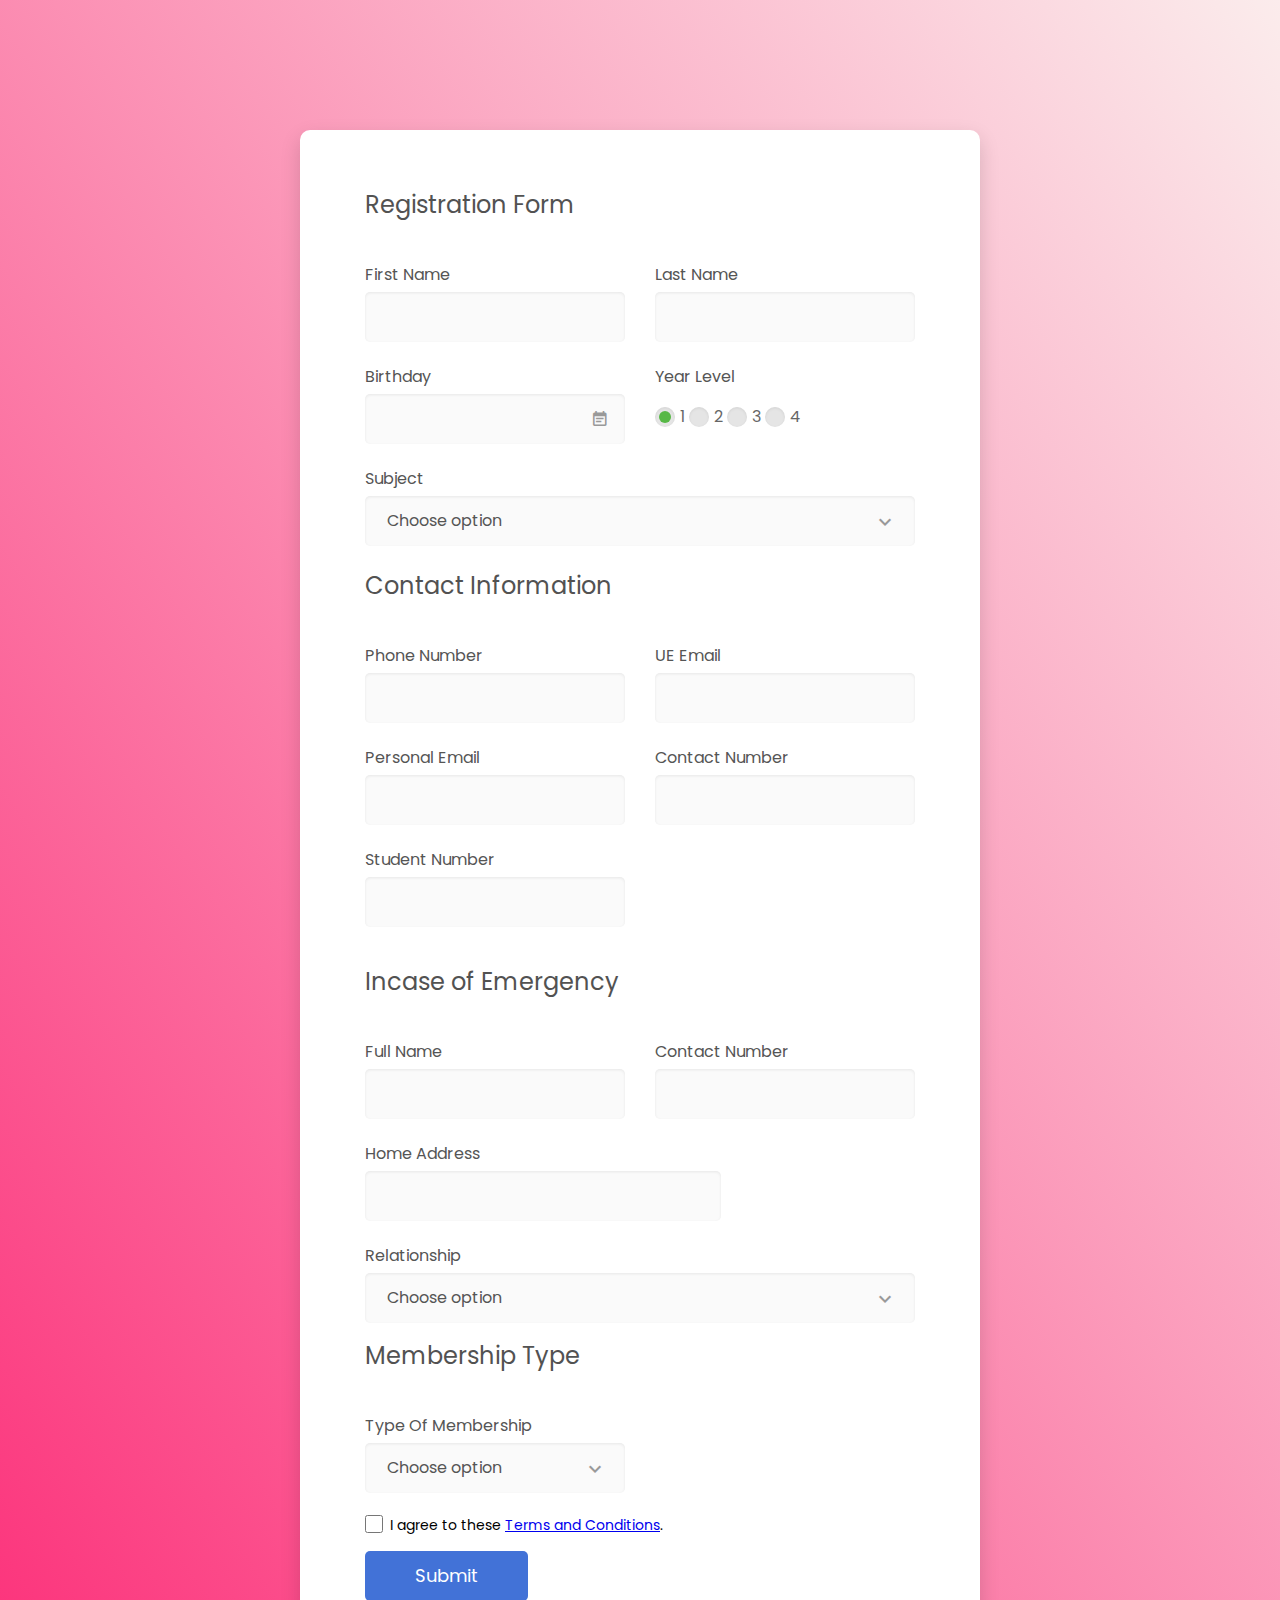
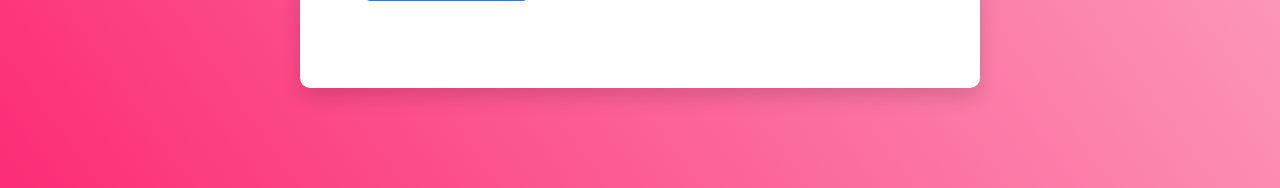
==== index.html @ eb626c25 "project" ====
<!DOCTYPE html>
<html lang="en">

<head>
    <!-- Required meta tags-->
    <link rel="icon" href="logongtaon-removebg-preview.png" type="image/x-icon" >

    <!-- Title Page-->
    <title>YouFind</title>
        
    <!-- Icons font CSS-->
    <link href="vendor/mdi-font/css/material-design-iconic-font.min.css" rel="stylesheet" media="all">
    <link href="vendor/font-awesome-4.7/css/font-awesome.min.css" rel="stylesheet" media="all">
    <!-- Font special for pages-->
    <link href="https://fonts.googleapis.com/css?family=Poppins:100,100i,200,200i,300,300i,400,400i,500,500i,600,600i,700,700i,800,800i,900,900i" rel="stylesheet">

    <!-- Vendor CSS-->
    <link href="vendor/select2/select2.min.css" rel="stylesheet" media="all">
    <link href="vendor/datepicker/daterangepicker.css" rel="stylesheet" media="all">

    <!-- Main CSS-->
    <link href="css/main.css" rel="stylesheet" media="all">
</head>

<body>
    <div class="page-wrapper bg-gra-02 p-t-130 p-b-100 font-poppins">
        <div class="wrapper wrapper--w680">
            <div class="card card-4">
                <div class="card-body">
                    <h2 class="title">Registration Form</h2>
                    <form action="mainpage.html" method="get">
                        <div class="row row-space">
                            <div class="col-2">
                                <div class="input-group">
                                    <label class="label">first name</label>
                                    <input class="input--style-4" type="text" name="first_name" required>
                                </div>
                            </div>
                            <div class="col-2">
                                <div class="input-group">
                                    <label class="label">last name</label>
                                    <input class="input--style-4" type="text" name="last_name" required>
                                </div>
                            </div>
                        </div>
                        <div class="row row-space">
                            <div class="col-2">
                                <div class="input-group">
                                    <label class="label">Birthday</label>
                                    <div class="input-group-icon">
                                        <input class="input--style-4 js-datepicker" type="text" name="birthday" required>
                                        <i class="zmdi zmdi-calendar-note input-icon js-btn-calendar"></i>
                                    </div>
                                </div>
                            </div>
                            <div class="col-2">
                                <div class="input-group">
                                    <label class="label">Year Level</label>
                                    <div class="p-t-10">
                                        <label class="radio-container ">1
                                            <input type="radio" checked="checked" name="year">
                                            <span class="checkmark"></span>
                                        </label>
                                        <label class="radio-container ">2
                                            <input type="radio" name="year">
                                            <span class="checkmark"></span>
                                        </label>
                                        <label class="radio-container ">3
                                            <input type="radio" name="year">
                                            <span class="checkmark"></span>
                                        </label>
                                        <label class="radio-container ">4
                                            <input type="radio" name="year">
                                            <span class="checkmark"></span>
                                        </label>
                                    </div>
                                </div>
                            </div>
                        </div>
                        <div class="input-group">
                            <label class="label">Subject</label>
                            <div class="rs-select2 js-select-simple select--no-search">
                                <select name="subject"  required>
                                    <option disabled="disabled" selected="selected">Choose option</option>
                                    <option>BS Computer Engineering</option>
                                    <option>BS Computer Science</option>
                                    <option>BS Information System</option>
                                </select>
                                <div class="select-dropdown"></div>
                            </div>
                        </div>
                        <h2 class="title">Contact Information</h2>
                        <div class="row row-space">
                            <div class="col-2">
                                <div class="input-group">
                                    <label class="label">Phone Number</label>
                                    <input class="input--style-4" type="text" minlength="11" name="phone"  required>
                                </div>
                            </div>
                            <div class="col-2">
                                <div class="input-group">
                                    <label class="label"> UE Email</label>
                                    <input class="input--style-4" type="email" name="email"  pattern=".+@ue.edu\.ph">
                                </div>
                            </div>
                            <div class="col-2">
                                <div class="input-group">
                                    <label class="label">Personal Email</label>
                                    <input class="input--style-4" type="email" name="email"  required>
                                </div>
                            </div>
                            <div class="col-2">
                                <div class="input-group">
                                    <label class="label">Contact Number</label>
                                    <input class="input--style-4" type="text" minlength="11" name="phone" required>
                                </div>
                            </div>
                            <div class="col-2">
                                <div class="input-group">
                                    <label class="label">Student Number</label>
                                    <input class="input--style-4" minlength="11"type="text"  name="studnum" required>
                                </div>
                            </div>
                        </div>
                        <div class="p-t-15">
                            <h2 class="title">Incase of Emergency</h2>
                        <div class="row row-space">
                            <div class="col-2">
                                <div class="input-group">
                                    <label class="label">Full name</label>
                                    <input class="input--style-4" type="text" name="first_name" required>
                                </div>
                            </div>
                            <div class="col-2">
                                <div class="input-group">
                                    <label class="label">Contact Number</label>
                                    <input class="input--style-4" type="text" minlength="11" name="phone" required>
                                </div>
                            </div>
                            
                                <div class="input-group">
                                    <label class="label">Home Address</label>
                                    <input class="input--style-4" type="text" name="address" required>
                                </div>
                            </div>
                            
                               
                            </div>
                            <div class="input-group">
                                <label class="label">Relationship</label>
                                <div class="rs-select2 js-select-simple select--no-search">
                                    <select name="subject" required>
                                        <option disabled="disabled" selected="selected">Choose option</option>
                                        <option>Parent</option>
                                        <option>Guardian</option>
                                        <option>Others</option>
                                    </select>
                                    <div class="select-dropdown"></div>
                                </div>
                                <div class="p-t-15">
                                    <div class="input-group">
                                    <h2 class="title">Membership Type</h2>
                                <div class="col-2">
                                        <label class="label">Type of Membership</label>
                                        <div class="rs-select2 js-select-simple select--no-search" required>
                                            <select name="subject">
                                                <option disabled="disabled" selected="selected">Choose option</option>
                                                <option>New</option>
                                                <option>Renewal</option>
                                                <option>Honorary</option>
                                            </select>
                                            <div class="select-dropdown"></div>
                                        </div>
                                </div>  
                                </div>      
                            </div>
                            
                            <div class="tacbox">
                                <input id="checkbox" type="checkbox"  required>
                                <label for="checkbox"> I agree to these <a href="#">Terms and Conditions</a>.</label>
                              </div>
                            <div class="p-t-15">
                                 
                                <button><a class="btn btn--radius-2 btn--blue" type="submit">Submit</button></a>
                                
                            </div>
                        </div>
                    </form>
                </div>
            </div>
        </div>
    </div>

    <!-- Jquery JS-->
    <script src="vendor/jquery/jquery.min.js"></script>
    <!-- Vendor JS-->
    <script src="vendor/select2/select2.min.js"></script>
    <script src="vendor/datepicker/moment.min.js"></script>
    <script src="vendor/datepicker/daterangepicker.js"></script>

    <!-- Main JS-->
    <script src="js/global.js"></script>

</body><!-- This templates was made by Colorlib (https://colorlib.com) -->

</html>
<!-- end document-->
---- vendor/mdi-font/css/material-design-iconic-font.min.css ----
@font-face{font-family:Material-Design-Iconic-Font;src:url(../fonts/Material-Design-Iconic-Font.woff2?v=2.2.0) format('woff2'),url(../fonts/Material-Design-Iconic-Font.woff?v=2.2.0) format('woff'),url(../fonts/Material-Design-Iconic-Font.ttf?v=2.2.0) format('truetype')}.zmdi{display:inline-block;font:normal normal normal 14px/1 'Material-Design-Iconic-Font';font-size:inherit;text-rendering:auto;-webkit-font-smoothing:antialiased;-moz-osx-font-smoothing:grayscale}.zmdi-hc-lg{font-size:1.33333333em;line-height:.75em;vertical-align:-15%}.zmdi-hc-2x{font-size:2em}.zmdi-hc-3x{font-size:3em}.zmdi-hc-4x{font-size:4em}.zmdi-hc-5x{font-size:5em}.zmdi-hc-fw{width:1.28571429em;text-align:center}.zmdi-hc-ul{padding-left:0;margin-left:2.14285714em;list-style-type:none}.zmdi-hc-ul>li{position:relative}.zmdi-hc-li{position:absolute;left:-2.14285714em;width:2.14285714em;top:.14285714em;text-align:center}.zmdi-hc-li.zmdi-hc-lg{left:-1.85714286em}.zmdi-hc-border{padding:.1em .25em;border:solid .1em #9e9e9e;border-radius:2px}.zmdi-hc-border-circle{padding:.1em .25em;border:solid .1em #9e9e9e;border-radius:50%}.zmdi.pull-left{float:left;margin-right:.15em}.zmdi.pull-right{float:right;margin-left:.15em}.zmdi-hc-spin{-webkit-animation:zmdi-spin 1.5s infinite linear;animation:zmdi-spin 1.5s infinite linear}.zmdi-hc-spin-reverse{-webkit-animation:zmdi-spin-reverse 1.5s infinite linear;animation:zmdi-spin-reverse 1.5s infinite linear}@-webkit-keyframes zmdi-spin{0%{-webkit-transform:rotate(0deg);transform:rotate(0deg)}100%{-webkit-transform:rotate(359deg);transform:rotate(359deg)}}@keyframes zmdi-spin{0%{-webkit-transform:rotate(0deg);transform:rotate(0deg)}100%{-webkit-transform:rotate(359deg);transform:rotate(359deg)}}@-webkit-keyframes zmdi-spin-reverse{0%{-webkit-transform:rotate(0deg);transform:rotate(0deg)}100%{-webkit-transform:rotate(-359deg);transform:rotate(-359deg)}}@keyframes zmdi-spin-reverse{0%{-webkit-transform:rotate(0deg);transform:rotate(0deg)}100%{-webkit-transform:rotate(-359deg);transform:rotate(-359deg)}}.zmdi-hc-rotate-90{-webkit-transform:rotate(90deg);-ms-transform:rotate(90deg);transform:rotate(90deg)}.zmdi-hc-rotate-180{-webkit-transform:rotate(180deg);-ms-transform:rotate(180deg);transform:rotate(180deg)}.zmdi-hc-rotate-270{-webkit-transform:rotate(270deg);-ms-transform:rotate(270deg);transform:rotate(270deg)}.zmdi-hc-flip-horizontal{-webkit-transform:scale(-1,1);-ms-transform:scale(-1,1);transform:scale(-1,1)}.zmdi-hc-flip-vertical{-webkit-transform:scale(1,-1);-ms-transform:scale(1,-1);transform:scale(1,-1)}.zmdi-hc-stack{position:relative;display:inline-block;width:2em;height:2em;line-height:2em;vertical-align:middle}.zmdi-hc-stack-1x,.zmdi-hc-stack-2x{position:absolute;left:0;width:100%;text-align:center}.zmdi-hc-stack-1x{line-height:inherit}.zmdi-hc-stack-2x{font-size:2em}.zmdi-hc-inverse{color:#fff}.zmdi-3d-rotation:before{content:'\f101'}.zmdi-airplane-off:before{content:'\f102'}.zmdi-airplane:before{content:'\f103'}.zmdi-album:before{content:'\f104'}.zmdi-archive:before{content:'\f105'}.zmdi-assignment-account:before{content:'\f106'}.zmdi-assignment-alert:before{content:'\f107'}.zmdi-assignment-check:before{content:'\f108'}.zmdi-assignment-o:before{content:'\f109'}.zmdi-assignment-return:before{content:'\f10a'}.zmdi-assignment-returned:before{content:'\f10b'}.zmdi-assignment:before{content:'\f10c'}.zmdi-attachment-alt:before{content:'\f10d'}.zmdi-attachment:before{content:'\f10e'}.zmdi-audio:before{content:'\f10f'}.zmdi-badge-check:before{content:'\f110'}.zmdi-balance-wallet:before{content:'\f111'}.zmdi-balance:before{content:'\f112'}.zmdi-battery-alert:before{content:'\f113'}.zmdi-battery-flash:before{content:'\f114'}.zmdi-battery-unknown:before{content:'\f115'}.zmdi-battery:before{content:'\f116'}.zmdi-bike:before{content:'\f117'}.zmdi-block-alt:before{content:'\f118'}.zmdi-block:before{content:'\f119'}.zmdi-boat:before{content:'\f11a'}.zmdi-book-image:before{content:'\f11b'}.zmdi-book:before{content:'\f11c'}.zmdi-bookmark-outline:before{content:'\f11d'}.zmdi-bookmark:before{content:'\f11e'}.zmdi-brush:before{content:'\f11f'}.zmdi-bug:before{content:'\f120'}.zmdi-bus:before{content:'\f121'}.zmdi-cake:before{content:'\f122'}.zmdi-car-taxi:before{content:'\f123'}.zmdi-car-wash:before{content:'\f124'}.zmdi-car:before{content:'\f125'}.zmdi-card-giftcard:before{content:'\f126'}.zmdi-card-membership:before{content:'\f127'}.zmdi-card-travel:before{content:'\f128'}.zmdi-card:before{content:'\f129'}.zmdi-case-check:before{content:'\f12a'}.zmdi-case-download:before{content:'\f12b'}.zmdi-case-play:before{content:'\f12c'}.zmdi-case:before{content:'\f12d'}.zmdi-cast-connected:before{content:'\f12e'}.zmdi-cast:before{content:'\f12f'}.zmdi-chart-donut:before{content:'\f130'}.zmdi-chart:before{content:'\f131'}.zmdi-city-alt:before{content:'\f132'}.zmdi-city:before{content:'\f133'}.zmdi-close-circle-o:before{content:'\f134'}.zmdi-close-circle:before{content:'\f135'}.zmdi-close:before{content:'\f136'}.zmdi-cocktail:before{content:'\f137'}.zmdi-code-setting:before{content:'\f138'}.zmdi-code-smartphone:before{content:'\f139'}.zmdi-code:before{content:'\f13a'}.zmdi-coffee:before{content:'\f13b'}.zmdi-collection-bookmark:before{content:'\f13c'}.zmdi-collection-case-play:before{content:'\f13d'}.zmdi-collection-folder-image:before{content:'\f13e'}.zmdi-collection-image-o:before{content:'\f13f'}.zmdi-collection-image:before{content:'\f140'}.zmdi-collection-item-1:before{content:'\f141'}.zmdi-collection-item-2:before{content:'\f142'}.zmdi-collection-item-3:before{content:'\f143'}.zmdi-collection-item-4:before{content:'\f144'}.zmdi-collection-item-5:before{content:'\f145'}.zmdi-collection-item-6:before{content:'\f146'}.zmdi-collection-item-7:before{content:'\f147'}.zmdi-collection-item-8:before{content:'\f148'}.zmdi-collection-item-9-plus:before{content:'\f149'}.zmdi-collection-item-9:before{content:'\f14a'}.zmdi-collection-item:before{content:'\f14b'}.zmdi-collection-music:before{content:'\f14c'}.zmdi-collection-pdf:before{content:'\f14d'}.zmdi-collection-plus:before{content:'\f14e'}.zmdi-collection-speaker:before{content:'\f14f'}.zmdi-collection-text:before{content:'\f150'}.zmdi-collection-video:before{content:'\f151'}.zmdi-compass:before{content:'\f152'}.zmdi-cutlery:before{content:'\f153'}.zmdi-delete:before{content:'\f154'}.zmdi-dialpad:before{content:'\f155'}.zmdi-dns:before{content:'\f156'}.zmdi-drink:before{content:'\f157'}.zmdi-edit:before{content:'\f158'}.zmdi-email-open:before{content:'\f159'}.zmdi-email:before{content:'\f15a'}.zmdi-eye-off:before{content:'\f15b'}.zmdi-eye:before{content:'\f15c'}.zmdi-eyedropper:before{content:'\f15d'}.zmdi-favorite-outline:before{content:'\f15e'}.zmdi-favorite:before{content:'\f15f'}.zmdi-filter-list:before{content:'\f160'}.zmdi-fire:before{content:'\f161'}.zmdi-flag:before{content:'\f162'}.zmdi-flare:before{content:'\f163'}.zmdi-flash-auto:before{content:'\f164'}.zmdi-flash-off:before{content:'\f165'}.zmdi-flash:before{content:'\f166'}.zmdi-flip:before{content:'\f167'}.zmdi-flower-alt:before{content:'\f168'}.zmdi-flower:before{content:'\f169'}.zmdi-font:before{content:'\f16a'}.zmdi-fullscreen-alt:before{content:'\f16b'}.zmdi-fullscreen-exit:before{content:'\f16c'}.zmdi-fullscreen:before{content:'\f16d'}.zmdi-functions:before{content:'\f16e'}.zmdi-gas-station:before{content:'\f16f'}.zmdi-gesture:before{content:'\f170'}.zmdi-globe-alt:before{content:'\f171'}.zmdi-globe-lock:before{content:'\f172'}.zmdi-globe:before{content:'\f173'}.zmdi-graduation-cap:before{content:'\f174'}.zmdi-home:before{content:'\f175'}.zmdi-hospital-alt:before{content:'\f176'}.zmdi-hospital:before{content:'\f177'}.zmdi-hotel:before{content:'\f178'}.zmdi-hourglass-alt:before{content:'\f179'}.zmdi-hourglass-outline:before{content:'\f17a'}.zmdi-hourglass:before{content:'\f17b'}.zmdi-http:before{content:'\f17c'}.zmdi-image-alt:before{content:'\f17d'}.zmdi-image-o:before{content:'\f17e'}.zmdi-image:before{content:'\f17f'}.zmdi-inbox:before{content:'\f180'}.zmdi-invert-colors-off:before{content:'\f181'}.zmdi-invert-colors:before{content:'\f182'}.zmdi-key:before{content:'\f183'}.zmdi-label-alt-outline:before{content:'\f184'}.zmdi-label-alt:before{content:'\f185'}.zmdi-label-heart:before{content:'\f186'}.zmdi-label:before{content:'\f187'}.zmdi-labels:before{content:'\f188'}.zmdi-lamp:before{content:'\f189'}.zmdi-landscape:before{content:'\f18a'}.zmdi-layers-off:before{content:'\f18b'}.zmdi-layers:before{content:'\f18c'}.zmdi-library:before{content:'\f18d'}.zmdi-link:before{content:'\f18e'}.zmdi-lock-open:before{content:'\f18f'}.zmdi-lock-outline:before{content:'\f190'}.zmdi-lock:before{content:'\f191'}.zmdi-mail-reply-all:before{content:'\f192'}.zmdi-mail-reply:before{content:'\f193'}.zmdi-mail-send:before{content:'\f194'}.zmdi-mall:before{content:'\f195'}.zmdi-map:before{content:'\f196'}.zmdi-menu:before{content:'\f197'}.zmdi-money-box:before{content:'\f198'}.zmdi-money-off:before{content:'\f199'}.zmdi-money:before{content:'\f19a'}.zmdi-more-vert:before{content:'\f19b'}.zmdi-more:before{content:'\f19c'}.zmdi-movie-alt:before{content:'\f19d'}.zmdi-movie:before{content:'\f19e'}.zmdi-nature-people:before{content:'\f19f'}.zmdi-nature:before{content:'\f1a0'}.zmdi-navigation:before{content:'\f1a1'}.zmdi-open-in-browser:before{content:'\f1a2'}.zmdi-open-in-new:before{content:'\f1a3'}.zmdi-palette:before{content:'\f1a4'}.zmdi-parking:before{content:'\f1a5'}.zmdi-pin-account:before{content:'\f1a6'}.zmdi-pin-assistant:before{content:'\f1a7'}.zmdi-pin-drop:before{content:'\f1a8'}.zmdi-pin-help:before{content:'\f1a9'}.zmdi-pin-off:before{content:'\f1aa'}.zmdi-pin:before{content:'\f1ab'}.zmdi-pizza:before{content:'\f1ac'}.zmdi-plaster:before{content:'\f1ad'}.zmdi-power-setting:before{content:'\f1ae'}.zmdi-power:before{content:'\f1af'}.zmdi-print:before{content:'\f1b0'}.zmdi-puzzle-piece:before{content:'\f1b1'}.zmdi-quote:before{content:'\f1b2'}.zmdi-railway:before{content:'\f1b3'}.zmdi-receipt:before{content:'\f1b4'}.zmdi-refresh-alt:before{content:'\f1b5'}.zmdi-refresh-sync-alert:before{content:'\f1b6'}.zmdi-refresh-sync-off:before{content:'\f1b7'}.zmdi-refresh-sync:before{content:'\f1b8'}.zmdi-refresh:before{content:'\f1b9'}.zmdi-roller:before{content:'\f1ba'}.zmdi-ruler:before{content:'\f1bb'}.zmdi-scissors:before{content:'\f1bc'}.zmdi-screen-rotation-lock:before{content:'\f1bd'}.zmdi-screen-rotation:before{content:'\f1be'}.zmdi-search-for:before{content:'\f1bf'}.zmdi-search-in-file:before{content:'\f1c0'}.zmdi-search-in-page:before{content:'\f1c1'}.zmdi-search-replace:before{content:'\f1c2'}.zmdi-search:before{content:'\f1c3'}.zmdi-seat:before{content:'\f1c4'}.zmdi-settings-square:before{content:'\f1c5'}.zmdi-settings:before{content:'\f1c6'}.zmdi-shield-check:before{content:'\f1c7'}.zmdi-shield-security:before{content:'\f1c8'}.zmdi-shopping-basket:before{content:'\f1c9'}.zmdi-shopping-cart-plus:before{content:'\f1ca'}.zmdi-shopping-cart:before{content:'\f1cb'}.zmdi-sign-in:before{content:'\f1cc'}.zmdi-sort-amount-asc:before{content:'\f1cd'}.zmdi-sort-amount-desc:before{content:'\f1ce'}.zmdi-sort-asc:before{content:'\f1cf'}.zmdi-sort-desc:before{content:'\f1d0'}.zmdi-spellcheck:before{content:'\f1d1'}.zmdi-storage:before{content:'\f1d2'}.zmdi-store-24:before{content:'\f1d3'}.zmdi-store:before{content:'\f1d4'}.zmdi-subway:before{content:'\f1d5'}.zmdi-sun:before{content:'\f1d6'}.zmdi-tab-unselected:before{content:'\f1d7'}.zmdi-tab:before{content:'\f1d8'}.zmdi-tag-close:before{content:'\f1d9'}.zmdi-tag-more:before{content:'\f1da'}.zmdi-tag:before{content:'\f1db'}.zmdi-thumb-down:before{content:'\f1dc'}.zmdi-thumb-up-down:before{content:'\f1dd'}.zmdi-thumb-up:before{content:'\f1de'}.zmdi-ticket-star:before{content:'\f1df'}.zmdi-toll:before{content:'\f1e0'}.zmdi-toys:before{content:'\f1e1'}.zmdi-traffic:before{content:'\f1e2'}.zmdi-translate:before{content:'\f1e3'}.zmdi-triangle-down:before{content:'\f1e4'}.zmdi-triangle-up:before{content:'\f1e5'}.zmdi-truck:before{content:'\f1e6'}.zmdi-turning-sign:before{content:'\f1e7'}.zmdi-wallpaper:before{content:'\f1e8'}.zmdi-washing-machine:before{content:'\f1e9'}.zmdi-window-maximize:before{content:'\f1ea'}.zmdi-window-minimize:before{content:'\f1eb'}.zmdi-window-restore:before{content:'\f1ec'}.zmdi-wrench:before{content:'\f1ed'}.zmdi-zoom-in:before{content:'\f1ee'}.zmdi-zoom-out:before{content:'\f1ef'}.zmdi-alert-circle-o:before{content:'\f1f0'}.zmdi-alert-circle:before{content:'\f1f1'}.zmdi-alert-octagon:before{content:'\f1f2'}.zmdi-alert-polygon:before{content:'\f1f3'}.zmdi-alert-triangle:before{content:'\f1f4'}.zmdi-help-outline:before{content:'\f1f5'}.zmdi-help:before{content:'\f1f6'}.zmdi-info-outline:before{content:'\f1f7'}.zmdi-info:before{content:'\f1f8'}.zmdi-notifications-active:before{content:'\f1f9'}.zmdi-notifications-add:before{content:'\f1fa'}.zmdi-notifications-none:before{content:'\f1fb'}.zmdi-notifications-off:before{content:'\f1fc'}.zmdi-notifications-paused:before{content:'\f1fd'}.zmdi-notifications:before{content:'\f1fe'}.zmdi-account-add:before{content:'\f1ff'}.zmdi-account-box-mail:before{content:'\f200'}.zmdi-account-box-o:before{content:'\f201'}.zmdi-account-box-phone:before{content:'\f202'}.zmdi-account-box:before{content:'\f203'}.zmdi-account-calendar:before{content:'\f204'}.zmdi-account-circle:before{content:'\f205'}.zmdi-account-o:before{content:'\f206'}.zmdi-account:before{content:'\f207'}.zmdi-accounts-add:before{content:'\f208'}.zmdi-accounts-alt:before{content:'\f209'}.zmdi-accounts-list-alt:before{content:'\f20a'}.zmdi-accounts-list:before{content:'\f20b'}.zmdi-accounts-outline:before{content:'\f20c'}.zmdi-accounts:before{content:'\f20d'}.zmdi-face:before{content:'\f20e'}.zmdi-female:before{content:'\f20f'}.zmdi-male-alt:before{content:'\f210'}.zmdi-male-female:before{content:'\f211'}.zmdi-male:before{content:'\f212'}.zmdi-mood-bad:before{content:'\f213'}.zmdi-mood:before{content:'\f214'}.zmdi-run:before{content:'\f215'}.zmdi-walk:before{content:'\f216'}.zmdi-cloud-box:before{content:'\f217'}.zmdi-cloud-circle:before{content:'\f218'}.zmdi-cloud-done:before{content:'\f219'}.zmdi-cloud-download:before{content:'\f21a'}.zmdi-cloud-off:before{content:'\f21b'}.zmdi-cloud-outline-alt:before{content:'\f21c'}.zmdi-cloud-outline:before{content:'\f21d'}.zmdi-cloud-upload:before{content:'\f21e'}.zmdi-cloud:before{content:'\f21f'}.zmdi-download:before{content:'\f220'}.zmdi-file-plus:before{content:'\f221'}.zmdi-file-text:before{content:'\f222'}.zmdi-file:before{content:'\f223'}.zmdi-folder-outline:before{content:'\f224'}.zmdi-folder-person:before{content:'\f225'}.zmdi-folder-star-alt:before{content:'\f226'}.zmdi-folder-star:before{content:'\f227'}.zmdi-folder:before{content:'\f228'}.zmdi-gif:before{content:'\f229'}.zmdi-upload:before{content:'\f22a'}.zmdi-border-all:before{content:'\f22b'}.zmdi-border-bottom:before{content:'\f22c'}.zmdi-border-clear:before{content:'\f22d'}.zmdi-border-color:before{content:'\f22e'}.zmdi-border-horizontal:before{content:'\f22f'}.zmdi-border-inner:before{content:'\f230'}.zmdi-border-left:before{content:'\f231'}.zmdi-border-outer:before{content:'\f232'}.zmdi-border-right:before{content:'\f233'}.zmdi-border-style:before{content:'\f234'}.zmdi-border-top:before{content:'\f235'}.zmdi-border-vertical:before{content:'\f236'}.zmdi-copy:before{content:'\f237'}.zmdi-crop:before{content:'\f238'}.zmdi-format-align-center:before{content:'\f239'}.zmdi-format-align-justify:before{content:'\f23a'}.zmdi-format-align-left:before{content:'\f23b'}.zmdi-format-align-right:before{content:'\f23c'}.zmdi-format-bold:before{content:'\f23d'}.zmdi-format-clear-all:before{content:'\f23e'}.zmdi-format-clear:before{content:'\f23f'}.zmdi-format-color-fill:before{content:'\f240'}.zmdi-format-color-reset:before{content:'\f241'}.zmdi-format-color-text:before{content:'\f242'}.zmdi-format-indent-decrease:before{content:'\f243'}.zmdi-format-indent-increase:before{content:'\f244'}.zmdi-format-italic:before{content:'\f245'}.zmdi-format-line-spacing:before{content:'\f246'}.zmdi-format-list-bulleted:before{content:'\f247'}.zmdi-format-list-numbered:before{content:'\f248'}.zmdi-format-ltr:before{content:'\f249'}.zmdi-format-rtl:before{content:'\f24a'}.zmdi-format-size:before{content:'\f24b'}.zmdi-format-strikethrough-s:before{content:'\f24c'}.zmdi-format-strikethrough:before{content:'\f24d'}.zmdi-format-subject:before{content:'\f24e'}.zmdi-format-underlined:before{content:'\f24f'}.zmdi-format-valign-bottom:before{content:'\f250'}.zmdi-format-valign-center:before{content:'\f251'}.zmdi-format-valign-top:before{content:'\f252'}.zmdi-redo:before{content:'\f253'}.zmdi-select-all:before{content:'\f254'}.zmdi-space-bar:before{content:'\f255'}.zmdi-text-format:before{content:'\f256'}.zmdi-transform:before{content:'\f257'}.zmdi-undo:before{content:'\f258'}.zmdi-wrap-text:before{content:'\f259'}.zmdi-comment-alert:before{content:'\f25a'}.zmdi-comment-alt-text:before{content:'\f25b'}.zmdi-comment-alt:before{content:'\f25c'}.zmdi-comment-edit:before{content:'\f25d'}.zmdi-comment-image:before{content:'\f25e'}.zmdi-comment-list:before{content:'\f25f'}.zmdi-comment-more:before{content:'\f260'}.zmdi-comment-outline:before{content:'\f261'}.zmdi-comment-text-alt:before{content:'\f262'}.zmdi-comment-text:before{content:'\f263'}.zmdi-comment-video:before{content:'\f264'}.zmdi-comment:before{content:'\f265'}.zmdi-comments:before{content:'\f266'}.zmdi-check-all:before{content:'\f267'}.zmdi-check-circle-u:before{content:'\f268'}.zmdi-check-circle:before{content:'\f269'}.zmdi-check-square:before{content:'\f26a'}.zmdi-check:before{content:'\f26b'}.zmdi-circle-o:before{content:'\f26c'}.zmdi-circle:before{content:'\f26d'}.zmdi-dot-circle-alt:before{content:'\f26e'}.zmdi-dot-circle:before{content:'\f26f'}.zmdi-minus-circle-outline:before{content:'\f270'}.zmdi-minus-circle:before{content:'\f271'}.zmdi-minus-square:before{content:'\f272'}.zmdi-minus:before{content:'\f273'}.zmdi-plus-circle-o-duplicate:before{content:'\f274'}.zmdi-plus-circle-o:before{content:'\f275'}.zmdi-plus-circle:before{content:'\f276'}.zmdi-plus-square:before{content:'\f277'}.zmdi-plus:before{content:'\f278'}.zmdi-square-o:before{content:'\f279'}.zmdi-star-circle:before{content:'\f27a'}.zmdi-star-half:before{content:'\f27b'}.zmdi-star-outline:before{content:'\f27c'}.zmdi-star:before{content:'\f27d'}.zmdi-bluetooth-connected:before{content:'\f27e'}.zmdi-bluetooth-off:before{content:'\f27f'}.zmdi-bluetooth-search:before{content:'\f280'}.zmdi-bluetooth-setting:before{content:'\f281'}.zmdi-bluetooth:before{content:'\f282'}.zmdi-camera-add:before{content:'\f283'}.zmdi-camera-alt:before{content:'\f284'}.zmdi-camera-bw:before{content:'\f285'}.zmdi-camera-front:before{content:'\f286'}.zmdi-camera-mic:before{content:'\f287'}.zmdi-camera-party-mode:before{content:'\f288'}.zmdi-camera-rear:before{content:'\f289'}.zmdi-camera-roll:before{content:'\f28a'}.zmdi-camera-switch:before{content:'\f28b'}.zmdi-camera:before{content:'\f28c'}.zmdi-card-alert:before{content:'\f28d'}.zmdi-card-off:before{content:'\f28e'}.zmdi-card-sd:before{content:'\f28f'}.zmdi-card-sim:before{content:'\f290'}.zmdi-desktop-mac:before{content:'\f291'}.zmdi-desktop-windows:before{content:'\f292'}.zmdi-device-hub:before{content:'\f293'}.zmdi-devices-off:before{content:'\f294'}.zmdi-devices:before{content:'\f295'}.zmdi-dock:before{content:'\f296'}.zmdi-floppy:before{content:'\f297'}.zmdi-gamepad:before{content:'\f298'}.zmdi-gps-dot:before{content:'\f299'}.zmdi-gps-off:before{content:'\f29a'}.zmdi-gps:before{content:'\f29b'}.zmdi-headset-mic:before{content:'\f29c'}.zmdi-headset:before{content:'\f29d'}.zmdi-input-antenna:before{content:'\f29e'}.zmdi-input-composite:before{content:'\f29f'}.zmdi-input-hdmi:before{content:'\f2a0'}.zmdi-input-power:before{content:'\f2a1'}.zmdi-input-svideo:before{content:'\f2a2'}.zmdi-keyboard-hide:before{content:'\f2a3'}.zmdi-keyboard:before{content:'\f2a4'}.zmdi-laptop-chromebook:before{content:'\f2a5'}.zmdi-laptop-mac:before{content:'\f2a6'}.zmdi-laptop:before{content:'\f2a7'}.zmdi-mic-off:before{content:'\f2a8'}.zmdi-mic-outline:before{content:'\f2a9'}.zmdi-mic-setting:before{content:'\f2aa'}.zmdi-mic:before{content:'\f2ab'}.zmdi-mouse:before{content:'\f2ac'}.zmdi-network-alert:before{content:'\f2ad'}.zmdi-network-locked:before{content:'\f2ae'}.zmdi-network-off:before{content:'\f2af'}.zmdi-network-outline:before{content:'\f2b0'}.zmdi-network-setting:before{content:'\f2b1'}.zmdi-network:before{content:'\f2b2'}.zmdi-phone-bluetooth:before{content:'\f2b3'}.zmdi-phone-end:before{content:'\f2b4'}.zmdi-phone-forwarded:before{content:'\f2b5'}.zmdi-phone-in-talk:before{content:'\f2b6'}.zmdi-phone-locked:before{content:'\f2b7'}.zmdi-phone-missed:before{content:'\f2b8'}.zmdi-phone-msg:before{content:'\f2b9'}.zmdi-phone-paused:before{content:'\f2ba'}.zmdi-phone-ring:before{content:'\f2bb'}.zmdi-phone-setting:before{content:'\f2bc'}.zmdi-phone-sip:before{content:'\f2bd'}.zmdi-phone:before{content:'\f2be'}.zmdi-portable-wifi-changes:before{content:'\f2bf'}.zmdi-portable-wifi-off:before{content:'\f2c0'}.zmdi-portable-wifi:before{content:'\f2c1'}.zmdi-radio:before{content:'\f2c2'}.zmdi-reader:before{content:'\f2c3'}.zmdi-remote-control-alt:before{content:'\f2c4'}.zmdi-remote-control:before{content:'\f2c5'}.zmdi-router:before{content:'\f2c6'}.zmdi-scanner:before{content:'\f2c7'}.zmdi-smartphone-android:before{content:'\f2c8'}.zmdi-smartphone-download:before{content:'\f2c9'}.zmdi-smartphone-erase:before{content:'\f2ca'}.zmdi-smartphone-info:before{content:'\f2cb'}.zmdi-smartphone-iphone:before{content:'\f2cc'}.zmdi-smartphone-landscape-lock:before{content:'\f2cd'}.zmdi-smartphone-landscape:before{content:'\f2ce'}.zmdi-smartphone-lock:before{content:'\f2cf'}.zmdi-smartphone-portrait-lock:before{content:'\f2d0'}.zmdi-smartphone-ring:before{content:'\f2d1'}.zmdi-smartphone-setting:before{content:'\f2d2'}.zmdi-smartphone-setup:before{content:'\f2d3'}.zmdi-smartphone:before{content:'\f2d4'}.zmdi-speaker:before{content:'\f2d5'}.zmdi-tablet-android:before{content:'\f2d6'}.zmdi-tablet-mac:before{content:'\f2d7'}.zmdi-tablet:before{content:'\f2d8'}.zmdi-tv-alt-play:before{content:'\f2d9'}.zmdi-tv-list:before{content:'\f2da'}.zmdi-tv-play:before{content:'\f2db'}.zmdi-tv:before{content:'\f2dc'}.zmdi-usb:before{content:'\f2dd'}.zmdi-videocam-off:before{content:'\f2de'}.zmdi-videocam-switch:before{content:'\f2df'}.zmdi-videocam:before{content:'\f2e0'}.zmdi-watch:before{content:'\f2e1'}.zmdi-wifi-alt-2:before{content:'\f2e2'}.zmdi-wifi-alt:before{content:'\f2e3'}.zmdi-wifi-info:before{content:'\f2e4'}.zmdi-wifi-lock:before{content:'\f2e5'}.zmdi-wifi-off:before{content:'\f2e6'}.zmdi-wifi-outline:before{content:'\f2e7'}.zmdi-wifi:before{content:'\f2e8'}.zmdi-arrow-left-bottom:before{content:'\f2e9'}.zmdi-arrow-left:before{content:'\f2ea'}.zmdi-arrow-merge:before{content:'\f2eb'}.zmdi-arrow-missed:before{content:'\f2ec'}.zmdi-arrow-right-top:before{content:'\f2ed'}.zmdi-arrow-right:before{content:'\f2ee'}.zmdi-arrow-split:before{content:'\f2ef'}.zmdi-arrows:before{content:'\f2f0'}.zmdi-caret-down-circle:before{content:'\f2f1'}.zmdi-caret-down:before{content:'\f2f2'}.zmdi-caret-left-circle:before{content:'\f2f3'}.zmdi-caret-left:before{content:'\f2f4'}.zmdi-caret-right-circle:before{content:'\f2f5'}.zmdi-caret-right:before{content:'\f2f6'}.zmdi-caret-up-circle:before{content:'\f2f7'}.zmdi-caret-up:before{content:'\f2f8'}.zmdi-chevron-down:before{content:'\f2f9'}.zmdi-chevron-left:before{content:'\f2fa'}.zmdi-chevron-right:before{content:'\f2fb'}.zmdi-chevron-up:before{content:'\f2fc'}.zmdi-forward:before{content:'\f2fd'}.zmdi-long-arrow-down:before{content:'\f2fe'}.zmdi-long-arrow-left:before{content:'\f2ff'}.zmdi-long-arrow-return:before{content:'\f300'}.zmdi-long-arrow-right:before{content:'\f301'}.zmdi-long-arrow-tab:before{content:'\f302'}.zmdi-long-arrow-up:before{content:'\f303'}.zmdi-rotate-ccw:before{content:'\f304'}.zmdi-rotate-cw:before{content:'\f305'}.zmdi-rotate-left:before{content:'\f306'}.zmdi-rotate-right:before{content:'\f307'}.zmdi-square-down:before{content:'\f308'}.zmdi-square-right:before{content:'\f309'}.zmdi-swap-alt:before{content:'\f30a'}.zmdi-swap-vertical-circle:before{content:'\f30b'}.zmdi-swap-vertical:before{content:'\f30c'}.zmdi-swap:before{content:'\f30d'}.zmdi-trending-down:before{content:'\f30e'}.zmdi-trending-flat:before{content:'\f30f'}.zmdi-trending-up:before{content:'\f310'}.zmdi-unfold-less:before{content:'\f311'}.zmdi-unfold-more:before{content:'\f312'}.zmdi-apps:before{content:'\f313'}.zmdi-grid-off:before{content:'\f314'}.zmdi-grid:before{content:'\f315'}.zmdi-view-agenda:before{content:'\f316'}.zmdi-view-array:before{content:'\f317'}.zmdi-view-carousel:before{content:'\f318'}.zmdi-view-column:before{content:'\f319'}.zmdi-view-comfy:before{content:'\f31a'}.zmdi-view-compact:before{content:'\f31b'}.zmdi-view-dashboard:before{content:'\f31c'}.zmdi-view-day:before{content:'\f31d'}.zmdi-view-headline:before{content:'\f31e'}.zmdi-view-list-alt:before{content:'\f31f'}.zmdi-view-list:before{content:'\f320'}.zmdi-view-module:before{content:'\f321'}.zmdi-view-quilt:before{content:'\f322'}.zmdi-view-stream:before{content:'\f323'}.zmdi-view-subtitles:before{content:'\f324'}.zmdi-view-toc:before{content:'\f325'}.zmdi-view-web:before{content:'\f326'}.zmdi-view-week:before{content:'\f327'}.zmdi-widgets:before{content:'\f328'}.zmdi-alarm-check:before{content:'\f329'}.zmdi-alarm-off:before{content:'\f32a'}.zmdi-alarm-plus:before{content:'\f32b'}.zmdi-alarm-snooze:before{content:'\f32c'}.zmdi-alarm:before{content:'\f32d'}.zmdi-calendar-alt:before{content:'\f32e'}.zmdi-calendar-check:before{content:'\f32f'}.zmdi-calendar-close:before{content:'\f330'}.zmdi-calendar-note:before{content:'\f331'}.zmdi-calendar:before{content:'\f332'}.zmdi-time-countdown:before{content:'\f333'}.zmdi-time-interval:before{content:'\f334'}.zmdi-time-restore-setting:before{content:'\f335'}.zmdi-time-restore:before{content:'\f336'}.zmdi-time:before{content:'\f337'}.zmdi-timer-off:before{content:'\f338'}.zmdi-timer:before{content:'\f339'}.zmdi-android-alt:before{content:'\f33a'}.zmdi-android:before{content:'\f33b'}.zmdi-apple:before{content:'\f33c'}.zmdi-behance:before{content:'\f33d'}.zmdi-codepen:before{content:'\f33e'}.zmdi-dribbble:before{content:'\f33f'}.zmdi-dropbox:before{content:'\f340'}.zmdi-evernote:before{content:'\f341'}.zmdi-facebook-box:before{content:'\f342'}.zmdi-facebook:before{content:'\f343'}.zmdi-github-box:before{content:'\f344'}.zmdi-github:before{content:'\f345'}.zmdi-google-drive:before{content:'\f346'}.zmdi-google-earth:before{content:'\f347'}.zmdi-google-glass:before{content:'\f348'}.zmdi-google-maps:before{content:'\f349'}.zmdi-google-pages:before{content:'\f34a'}.zmdi-google-play:before{content:'\f34b'}.zmdi-google-plus-box:before{content:'\f34c'}.zmdi-google-plus:before{content:'\f34d'}.zmdi-google:before{content:'\f34e'}.zmdi-instagram:before{content:'\f34f'}.zmdi-language-css3:before{content:'\f350'}.zmdi-language-html5:before{content:'\f351'}.zmdi-language-javascript:before{content:'\f352'}.zmdi-language-python-alt:before{content:'\f353'}.zmdi-language-python:before{content:'\f354'}.zmdi-lastfm:before{content:'\f355'}.zmdi-linkedin-box:before{content:'\f356'}.zmdi-paypal:before{content:'\f357'}.zmdi-pinterest-box:before{content:'\f358'}.zmdi-pocket:before{content:'\f359'}.zmdi-polymer:before{content:'\f35a'}.zmdi-share:before{content:'\f35b'}.zmdi-stackoverflow:before{content:'\f35c'}.zmdi-steam-square:before{content:'\f35d'}.zmdi-steam:before{content:'\f35e'}.zmdi-twitter-box:before{content:'\f35f'}.zmdi-twitter:before{content:'\f360'}.zmdi-vk:before{content:'\f361'}.zmdi-wikipedia:before{content:'\f362'}.zmdi-windows:before{content:'\f363'}.zmdi-aspect-ratio-alt:before{content:'\f364'}.zmdi-aspect-ratio:before{content:'\f365'}.zmdi-blur-circular:before{content:'\f366'}.zmdi-blur-linear:before{content:'\f367'}.zmdi-blur-off:before{content:'\f368'}.zmdi-blur:before{content:'\f369'}.zmdi-brightness-2:before{content:'\f36a'}.zmdi-brightness-3:before{content:'\f36b'}.zmdi-brightness-4:before{content:'\f36c'}.zmdi-brightness-5:before{content:'\f36d'}.zmdi-brightness-6:before{content:'\f36e'}.zmdi-brightness-7:before{content:'\f36f'}.zmdi-brightness-auto:before{content:'\f370'}.zmdi-brightness-setting:before{content:'\f371'}.zmdi-broken-image:before{content:'\f372'}.zmdi-center-focus-strong:before{content:'\f373'}.zmdi-center-focus-weak:before{content:'\f374'}.zmdi-compare:before{content:'\f375'}.zmdi-crop-16-9:before{content:'\f376'}.zmdi-crop-3-2:before{content:'\f377'}.zmdi-crop-5-4:before{content:'\f378'}.zmdi-crop-7-5:before{content:'\f379'}.zmdi-crop-din:before{content:'\f37a'}.zmdi-crop-free:before{content:'\f37b'}.zmdi-crop-landscape:before{content:'\f37c'}.zmdi-crop-portrait:before{content:'\f37d'}.zmdi-crop-square:before{content:'\f37e'}.zmdi-exposure-alt:before{content:'\f37f'}.zmdi-exposure:before{content:'\f380'}.zmdi-filter-b-and-w:before{content:'\f381'}.zmdi-filter-center-focus:before{content:'\f382'}.zmdi-filter-frames:before{content:'\f383'}.zmdi-filter-tilt-shift:before{content:'\f384'}.zmdi-gradient:before{content:'\f385'}.zmdi-grain:before{content:'\f386'}.zmdi-graphic-eq:before{content:'\f387'}.zmdi-hdr-off:before{content:'\f388'}.zmdi-hdr-strong:before{content:'\f389'}.zmdi-hdr-weak:before{content:'\f38a'}.zmdi-hdr:before{content:'\f38b'}.zmdi-iridescent:before{content:'\f38c'}.zmdi-leak-off:before{content:'\f38d'}.zmdi-leak:before{content:'\f38e'}.zmdi-looks:before{content:'\f38f'}.zmdi-loupe:before{content:'\f390'}.zmdi-panorama-horizontal:before{content:'\f391'}.zmdi-panorama-vertical:before{content:'\f392'}.zmdi-panorama-wide-angle:before{content:'\f393'}.zmdi-photo-size-select-large:before{content:'\f394'}.zmdi-photo-size-select-small:before{content:'\f395'}.zmdi-picture-in-picture:before{content:'\f396'}.zmdi-slideshow:before{content:'\f397'}.zmdi-texture:before{content:'\f398'}.zmdi-tonality:before{content:'\f399'}.zmdi-vignette:before{content:'\f39a'}.zmdi-wb-auto:before{content:'\f39b'}.zmdi-eject-alt:before{content:'\f39c'}.zmdi-eject:before{content:'\f39d'}.zmdi-equalizer:before{content:'\f39e'}.zmdi-fast-forward:before{content:'\f39f'}.zmdi-fast-rewind:before{content:'\f3a0'}.zmdi-forward-10:before{content:'\f3a1'}.zmdi-forward-30:before{content:'\f3a2'}.zmdi-forward-5:before{content:'\f3a3'}.zmdi-hearing:before{content:'\f3a4'}.zmdi-pause-circle-outline:before{content:'\f3a5'}.zmdi-pause-circle:before{content:'\f3a6'}.zmdi-pause:before{content:'\f3a7'}.zmdi-play-circle-outline:before{content:'\f3a8'}.zmdi-play-circle:before{content:'\f3a9'}.zmdi-play:before{content:'\f3aa'}.zmdi-playlist-audio:before{content:'\f3ab'}.zmdi-playlist-plus:before{content:'\f3ac'}.zmdi-repeat-one:before{content:'\f3ad'}.zmdi-repeat:before{content:'\f3ae'}.zmdi-replay-10:before{content:'\f3af'}.zmdi-replay-30:before{content:'\f3b0'}.zmdi-replay-5:before{content:'\f3b1'}.zmdi-replay:before{content:'\f3b2'}.zmdi-shuffle:before{content:'\f3b3'}.zmdi-skip-next:before{content:'\f3b4'}.zmdi-skip-previous:before{content:'\f3b5'}.zmdi-stop:before{content:'\f3b6'}.zmdi-surround-sound:before{content:'\f3b7'}.zmdi-tune:before{content:'\f3b8'}.zmdi-volume-down:before{content:'\f3b9'}.zmdi-volume-mute:before{content:'\f3ba'}.zmdi-volume-off:before{content:'\f3bb'}.zmdi-volume-up:before{content:'\f3bc'}.zmdi-n-1-square:before{content:'\f3bd'}.zmdi-n-2-square:before{content:'\f3be'}.zmdi-n-3-square:before{content:'\f3bf'}.zmdi-n-4-square:before{content:'\f3c0'}.zmdi-n-5-square:before{content:'\f3c1'}.zmdi-n-6-square:before{content:'\f3c2'}.zmdi-neg-1:before{content:'\f3c3'}.zmdi-neg-2:before{content:'\f3c4'}.zmdi-plus-1:before{content:'\f3c5'}.zmdi-plus-2:before{content:'\f3c6'}.zmdi-sec-10:before{content:'\f3c7'}.zmdi-sec-3:before{content:'\f3c8'}.zmdi-zero:before{content:'\f3c9'}.zmdi-airline-seat-flat-angled:before{content:'\f3ca'}.zmdi-airline-seat-flat:before{content:'\f3cb'}.zmdi-airline-seat-individual-suite:before{content:'\f3cc'}.zmdi-airline-seat-legroom-extra:before{content:'\f3cd'}.zmdi-airline-seat-legroom-normal:before{content:'\f3ce'}.zmdi-airline-seat-legroom-reduced:before{content:'\f3cf'}.zmdi-airline-seat-recline-extra:before{content:'\f3d0'}.zmdi-airline-seat-recline-normal:before{content:'\f3d1'}.zmdi-airplay:before{content:'\f3d2'}.zmdi-closed-caption:before{content:'\f3d3'}.zmdi-confirmation-number:before{content:'\f3d4'}.zmdi-developer-board:before{content:'\f3d5'}.zmdi-disc-full:before{content:'\f3d6'}.zmdi-explicit:before{content:'\f3d7'}.zmdi-flight-land:before{content:'\f3d8'}.zmdi-flight-takeoff:before{content:'\f3d9'}.zmdi-flip-to-back:before{content:'\f3da'}.zmdi-flip-to-front:before{content:'\f3db'}.zmdi-group-work:before{content:'\f3dc'}.zmdi-hd:before{content:'\f3dd'}.zmdi-hq:before{content:'\f3de'}.zmdi-markunread-mailbox:before{content:'\f3df'}.zmdi-memory:before{content:'\f3e0'}.zmdi-nfc:before{content:'\f3e1'}.zmdi-play-for-work:before{content:'\f3e2'}.zmdi-power-input:before{content:'\f3e3'}.zmdi-present-to-all:before{content:'\f3e4'}.zmdi-satellite:before{content:'\f3e5'}.zmdi-tap-and-play:before{content:'\f3e6'}.zmdi-vibration:before{content:'\f3e7'}.zmdi-voicemail:before{content:'\f3e8'}.zmdi-group:before{content:'\f3e9'}.zmdi-rss:before{content:'\f3ea'}.zmdi-shape:before{content:'\f3eb'}.zmdi-spinner:before{content:'\f3ec'}.zmdi-ungroup:before{content:'\f3ed'}.zmdi-500px:before{content:'\f3ee'}.zmdi-8tracks:before{content:'\f3ef'}.zmdi-amazon:before{content:'\f3f0'}.zmdi-blogger:before{content:'\f3f1'}.zmdi-delicious:before{content:'\f3f2'}.zmdi-disqus:before{content:'\f3f3'}.zmdi-flattr:before{content:'\f3f4'}.zmdi-flickr:before{content:'\f3f5'}.zmdi-github-alt:before{content:'\f3f6'}.zmdi-google-old:before{content:'\f3f7'}.zmdi-linkedin:before{content:'\f3f8'}.zmdi-odnoklassniki:before{content:'\f3f9'}.zmdi-outlook:before{content:'\f3fa'}.zmdi-paypal-alt:before{content:'\f3fb'}.zmdi-pinterest:before{content:'\f3fc'}.zmdi-playstation:before{content:'\f3fd'}.zmdi-reddit:before{content:'\f3fe'}.zmdi-skype:before{content:'\f3ff'}.zmdi-slideshare:before{content:'\f400'}.zmdi-soundcloud:before{content:'\f401'}.zmdi-tumblr:before{content:'\f402'}.zmdi-twitch:before{content:'\f403'}.zmdi-vimeo:before{content:'\f404'}.zmdi-whatsapp:before{content:'\f405'}.zmdi-xbox:before{content:'\f406'}.zmdi-yahoo:before{content:'\f407'}.zmdi-youtube-play:before{content:'\f408'}.zmdi-youtube:before{content:'\f409'}.zmdi-3d-rotation:before{content:'\f101'}.zmdi-airplane-off:before{content:'\f102'}.zmdi-airplane:before{content:'\f103'}.zmdi-album:before{content:'\f104'}.zmdi-archive:before{content:'\f105'}.zmdi-assignment-account:before{content:'\f106'}.zmdi-assignment-alert:before{content:'\f107'}.zmdi-assignment-check:before{content:'\f108'}.zmdi-assignment-o:before{content:'\f109'}.zmdi-assignment-return:before{content:'\f10a'}.zmdi-assignment-returned:before{content:'\f10b'}.zmdi-assignment:before{content:'\f10c'}.zmdi-attachment-alt:before{content:'\f10d'}.zmdi-attachment:before{content:'\f10e'}.zmdi-audio:before{content:'\f10f'}.zmdi-badge-check:before{content:'\f110'}.zmdi-balance-wallet:before{content:'\f111'}.zmdi-balance:before{content:'\f112'}.zmdi-battery-alert:before{content:'\f113'}.zmdi-battery-flash:before{content:'\f114'}.zmdi-battery-unknown:before{content:'\f115'}.zmdi-battery:before{content:'\f116'}.zmdi-bike:before{content:'\f117'}.zmdi-block-alt:before{content:'\f118'}.zmdi-block:before{content:'\f119'}.zmdi-boat:before{content:'\f11a'}.zmdi-book-image:before{content:'\f11b'}.zmdi-book:before{content:'\f11c'}.zmdi-bookmark-outline:before{content:'\f11d'}.zmdi-bookmark:before{content:'\f11e'}.zmdi-brush:before{content:'\f11f'}.zmdi-bug:before{content:'\f120'}.zmdi-bus:before{content:'\f121'}.zmdi-cake:before{content:'\f122'}.zmdi-car-taxi:before{content:'\f123'}.zmdi-car-wash:before{content:'\f124'}.zmdi-car:before{content:'\f125'}.zmdi-card-giftcard:before{content:'\f126'}.zmdi-card-membership:before{content:'\f127'}.zmdi-card-travel:before{content:'\f128'}.zmdi-card:before{content:'\f129'}.zmdi-case-check:before{content:'\f12a'}.zmdi-case-download:before{content:'\f12b'}.zmdi-case-play:before{content:'\f12c'}.zmdi-case:before{content:'\f12d'}.zmdi-cast-connected:before{content:'\f12e'}.zmdi-cast:before{content:'\f12f'}.zmdi-chart-donut:before{content:'\f130'}.zmdi-chart:before{content:'\f131'}.zmdi-city-alt:before{content:'\f132'}.zmdi-city:before{content:'\f133'}.zmdi-close-circle-o:before{content:'\f134'}.zmdi-close-circle:before{content:'\f135'}.zmdi-close:before{content:'\f136'}.zmdi-cocktail:before{content:'\f137'}.zmdi-code-setting:before{content:'\f138'}.zmdi-code-smartphone:before{content:'\f139'}.zmdi-code:before{content:'\f13a'}.zmdi-coffee:before{content:'\f13b'}.zmdi-collection-bookmark:before{content:'\f13c'}.zmdi-collection-case-play:before{content:'\f13d'}.zmdi-collection-folder-image:before{content:'\f13e'}.zmdi-collection-image-o:before{content:'\f13f'}.zmdi-collection-image:before{content:'\f140'}.zmdi-collection-item-1:before{content:'\f141'}.zmdi-collection-item-2:before{content:'\f142'}.zmdi-collection-item-3:before{content:'\f143'}.zmdi-collection-item-4:before{content:'\f144'}.zmdi-collection-item-5:before{content:'\f145'}.zmdi-collection-item-6:before{content:'\f146'}.zmdi-collection-item-7:before{content:'\f147'}.zmdi-collection-item-8:before{content:'\f148'}.zmdi-collection-item-9-plus:before{content:'\f149'}.zmdi-collection-item-9:before{content:'\f14a'}.zmdi-collection-item:before{content:'\f14b'}.zmdi-collection-music:before{content:'\f14c'}.zmdi-collection-pdf:before{content:'\f14d'}.zmdi-collection-plus:before{content:'\f14e'}.zmdi-collection-speaker:before{content:'\f14f'}.zmdi-collection-text:before{content:'\f150'}.zmdi-collection-video:before{content:'\f151'}.zmdi-compass:before{content:'\f152'}.zmdi-cutlery:before{content:'\f153'}.zmdi-delete:before{content:'\f154'}.zmdi-dialpad:before{content:'\f155'}.zmdi-dns:before{content:'\f156'}.zmdi-drink:before{content:'\f157'}.zmdi-edit:before{content:'\f158'}.zmdi-email-open:before{content:'\f159'}.zmdi-email:before{content:'\f15a'}.zmdi-eye-off:before{content:'\f15b'}.zmdi-eye:before{content:'\f15c'}.zmdi-eyedropper:before{content:'\f15d'}.zmdi-favorite-outline:before{content:'\f15e'}.zmdi-favorite:before{content:'\f15f'}.zmdi-filter-list:before{content:'\f160'}.zmdi-fire:before{content:'\f161'}.zmdi-flag:before{content:'\f162'}.zmdi-flare:before{content:'\f163'}.zmdi-flash-auto:before{content:'\f164'}.zmdi-flash-off:before{content:'\f165'}.zmdi-flash:before{content:'\f166'}.zmdi-flip:before{content:'\f167'}.zmdi-flower-alt:before{content:'\f168'}.zmdi-flower:before{content:'\f169'}.zmdi-font:before{content:'\f16a'}.zmdi-fullscreen-alt:before{content:'\f16b'}.zmdi-fullscreen-exit:before{content:'\f16c'}.zmdi-fullscreen:before{content:'\f16d'}.zmdi-functions:before{content:'\f16e'}.zmdi-gas-station:before{content:'\f16f'}.zmdi-gesture:before{content:'\f170'}.zmdi-globe-alt:before{content:'\f171'}.zmdi-globe-lock:before{content:'\f172'}.zmdi-globe:before{content:'\f173'}.zmdi-graduation-cap:before{content:'\f174'}.zmdi-home:before{content:'\f175'}.zmdi-hospital-alt:before{content:'\f176'}.zmdi-hospital:before{content:'\f177'}.zmdi-hotel:before{content:'\f178'}.zmdi-hourglass-alt:before{content:'\f179'}.zmdi-hourglass-outline:before{content:'\f17a'}.zmdi-hourglass:before{content:'\f17b'}.zmdi-http:before{content:'\f17c'}.zmdi-image-alt:before{content:'\f17d'}.zmdi-image-o:before{content:'\f17e'}.zmdi-image:before{content:'\f17f'}.zmdi-inbox:before{content:'\f180'}.zmdi-invert-colors-off:before{content:'\f181'}.zmdi-invert-colors:before{content:'\f182'}.zmdi-key:before{content:'\f183'}.zmdi-label-alt-outline:before{content:'\f184'}.zmdi-label-alt:before{content:'\f185'}.zmdi-label-heart:before{content:'\f186'}.zmdi-label:before{content:'\f187'}.zmdi-labels:before{content:'\f188'}.zmdi-lamp:before{content:'\f189'}.zmdi-landscape:before{content:'\f18a'}.zmdi-layers-off:before{content:'\f18b'}.zmdi-layers:before{content:'\f18c'}.zmdi-library:before{content:'\f18d'}.zmdi-link:before{content:'\f18e'}.zmdi-lock-open:before{content:'\f18f'}.zmdi-lock-outline:before{content:'\f190'}.zmdi-lock:before{content:'\f191'}.zmdi-mail-reply-all:before{content:'\f192'}.zmdi-mail-reply:before{content:'\f193'}.zmdi-mail-send:before{content:'\f194'}.zmdi-mall:before{content:'\f195'}.zmdi-map:before{content:'\f196'}.zmdi-menu:before{content:'\f197'}.zmdi-money-box:before{content:'\f198'}.zmdi-money-off:before{content:'\f199'}.zmdi-money:before{content:'\f19a'}.zmdi-more-vert:before{content:'\f19b'}.zmdi-more:before{content:'\f19c'}.zmdi-movie-alt:before{content:'\f19d'}.zmdi-movie:before{content:'\f19e'}.zmdi-nature-people:before{content:'\f19f'}.zmdi-nature:before{content:'\f1a0'}.zmdi-navigation:before{content:'\f1a1'}.zmdi-open-in-browser:before{content:'\f1a2'}.zmdi-open-in-new:before{content:'\f1a3'}.zmdi-palette:before{content:'\f1a4'}.zmdi-parking:before{content:'\f1a5'}.zmdi-pin-account:before{content:'\f1a6'}.zmdi-pin-assistant:before{content:'\f1a7'}.zmdi-pin-drop:before{content:'\f1a8'}.zmdi-pin-help:before{content:'\f1a9'}.zmdi-pin-off:before{content:'\f1aa'}.zmdi-pin:before{content:'\f1ab'}.zmdi-pizza:before{content:'\f1ac'}.zmdi-plaster:before{content:'\f1ad'}.zmdi-power-setting:before{content:'\f1ae'}.zmdi-power:before{content:'\f1af'}.zmdi-print:before{content:'\f1b0'}.zmdi-puzzle-piece:before{content:'\f1b1'}.zmdi-quote:before{content:'\f1b2'}.zmdi-railway:before{content:'\f1b3'}.zmdi-receipt:before{content:'\f1b4'}.zmdi-refresh-alt:before{content:'\f1b5'}.zmdi-refresh-sync-alert:before{content:'\f1b6'}.zmdi-refresh-sync-off:before{content:'\f1b7'}.zmdi-refresh-sync:before{content:'\f1b8'}.zmdi-refresh:before{content:'\f1b9'}.zmdi-roller:before{content:'\f1ba'}.zmdi-ruler:before{content:'\f1bb'}.zmdi-scissors:before{content:'\f1bc'}.zmdi-screen-rotation-lock:before{content:'\f1bd'}.zmdi-screen-rotation:before{content:'\f1be'}.zmdi-search-for:before{content:'\f1bf'}.zmdi-search-in-file:before{content:'\f1c0'}.zmdi-search-in-page:before{content:'\f1c1'}.zmdi-search-replace:before{content:'\f1c2'}.zmdi-search:before{content:'\f1c3'}.zmdi-seat:before{content:'\f1c4'}.zmdi-settings-square:before{content:'\f1c5'}.zmdi-settings:before{content:'\f1c6'}.zmdi-shield-check:before{content:'\f1c7'}.zmdi-shield-security:before{content:'\f1c8'}.zmdi-shopping-basket:before{content:'\f1c9'}.zmdi-shopping-cart-plus:before{content:'\f1ca'}.zmdi-shopping-cart:before{content:'\f1cb'}.zmdi-sign-in:before{content:'\f1cc'}.zmdi-sort-amount-asc:before{content:'\f1cd'}.zmdi-sort-amount-desc:before{content:'\f1ce'}.zmdi-sort-asc:before{content:'\f1cf'}.zmdi-sort-desc:before{content:'\f1d0'}.zmdi-spellcheck:before{content:'\f1d1'}.zmdi-storage:before{content:'\f1d2'}.zmdi-store-24:before{content:'\f1d3'}.zmdi-store:before{content:'\f1d4'}.zmdi-subway:before{content:'\f1d5'}.zmdi-sun:before{content:'\f1d6'}.zmdi-tab-unselected:before{content:'\f1d7'}.zmdi-tab:before{content:'\f1d8'}.zmdi-tag-close:before{content:'\f1d9'}.zmdi-tag-more:before{content:'\f1da'}.zmdi-tag:before{content:'\f1db'}.zmdi-thumb-down:before{content:'\f1dc'}.zmdi-thumb-up-down:before{content:'\f1dd'}.zmdi-thumb-up:before{content:'\f1de'}.zmdi-ticket-star:before{content:'\f1df'}.zmdi-toll:before{content:'\f1e0'}.zmdi-toys:before{content:'\f1e1'}.zmdi-traffic:before{content:'\f1e2'}.zmdi-translate:before{content:'\f1e3'}.zmdi-triangle-down:before{content:'\f1e4'}.zmdi-triangle-up:before{content:'\f1e5'}.zmdi-truck:before{content:'\f1e6'}.zmdi-turning-sign:before{content:'\f1e7'}.zmdi-wallpaper:before{content:'\f1e8'}.zmdi-washing-machine:before{content:'\f1e9'}.zmdi-window-maximize:before{content:'\f1ea'}.zmdi-window-minimize:before{content:'\f1eb'}.zmdi-window-restore:before{content:'\f1ec'}.zmdi-wrench:before{content:'\f1ed'}.zmdi-zoom-in:before{content:'\f1ee'}.zmdi-zoom-out:before{content:'\f1ef'}.zmdi-alert-circle-o:before{content:'\f1f0'}.zmdi-alert-circle:before{content:'\f1f1'}.zmdi-alert-octagon:before{content:'\f1f2'}.zmdi-alert-polygon:before{content:'\f1f3'}.zmdi-alert-triangle:before{content:'\f1f4'}.zmdi-help-outline:before{content:'\f1f5'}.zmdi-help:before{content:'\f1f6'}.zmdi-info-outline:before{content:'\f1f7'}.zmdi-info:before{content:'\f1f8'}.zmdi-notifications-active:before{content:'\f1f9'}.zmdi-notifications-add:before{content:'\f1fa'}.zmdi-notifications-none:before{content:'\f1fb'}.zmdi-notifications-off:before{content:'\f1fc'}.zmdi-notifications-paused:before{content:'\f1fd'}.zmdi-notifications:before{content:'\f1fe'}.zmdi-account-add:before{content:'\f1ff'}.zmdi-account-box-mail:before{content:'\f200'}.zmdi-account-box-o:before{content:'\f201'}.zmdi-account-box-phone:before{content:'\f202'}.zmdi-account-box:before{content:'\f203'}.zmdi-account-calendar:before{content:'\f204'}.zmdi-account-circle:before{content:'\f205'}.zmdi-account-o:before{content:'\f206'}.zmdi-account:before{content:'\f207'}.zmdi-accounts-add:before{content:'\f208'}.zmdi-accounts-alt:before{content:'\f209'}.zmdi-accounts-list-alt:before{content:'\f20a'}.zmdi-accounts-list:before{content:'\f20b'}.zmdi-accounts-outline:before{content:'\f20c'}.zmdi-accounts:before{content:'\f20d'}.zmdi-face:before{content:'\f20e'}.zmdi-female:before{content:'\f20f'}.zmdi-male-alt:before{content:'\f210'}.zmdi-male-female:before{content:'\f211'}.zmdi-male:before{content:'\f212'}.zmdi-mood-bad:before{content:'\f213'}.zmdi-mood:before{content:'\f214'}.zmdi-run:before{content:'\f215'}.zmdi-walk:before{content:'\f216'}.zmdi-cloud-box:before{content:'\f217'}.zmdi-cloud-circle:before{content:'\f218'}.zmdi-cloud-done:before{content:'\f219'}.zmdi-cloud-download:before{content:'\f21a'}.zmdi-cloud-off:before{content:'\f21b'}.zmdi-cloud-outline-alt:before{content:'\f21c'}.zmdi-cloud-outline:before{content:'\f21d'}.zmdi-cloud-upload:before{content:'\f21e'}.zmdi-cloud:before{content:'\f21f'}.zmdi-download:before{content:'\f220'}.zmdi-file-plus:before{content:'\f221'}.zmdi-file-text:before{content:'\f222'}.zmdi-file:before{content:'\f223'}.zmdi-folder-outline:before{content:'\f224'}.zmdi-folder-person:before{content:'\f225'}.zmdi-folder-star-alt:before{content:'\f226'}.zmdi-folder-star:before{content:'\f227'}.zmdi-folder:before{content:'\f228'}.zmdi-gif:before{content:'\f229'}.zmdi-upload:before{content:'\f22a'}.zmdi-border-all:before{content:'\f22b'}.zmdi-border-bottom:before{content:'\f22c'}.zmdi-border-clear:before{content:'\f22d'}.zmdi-border-color:before{content:'\f22e'}.zmdi-border-horizontal:before{content:'\f22f'}.zmdi-border-inner:before{content:'\f230'}.zmdi-border-left:before{content:'\f231'}.zmdi-border-outer:before{content:'\f232'}.zmdi-border-right:before{content:'\f233'}.zmdi-border-style:before{content:'\f234'}.zmdi-border-top:before{content:'\f235'}.zmdi-border-vertical:before{content:'\f236'}.zmdi-copy:before{content:'\f237'}.zmdi-crop:before{content:'\f238'}.zmdi-format-align-center:before{content:'\f239'}.zmdi-format-align-justify:before{content:'\f23a'}.zmdi-format-align-left:before{content:'\f23b'}.zmdi-format-align-right:before{content:'\f23c'}.zmdi-format-bold:before{content:'\f23d'}.zmdi-format-clear-all:before{content:'\f23e'}.zmdi-format-clear:before{content:'\f23f'}.zmdi-format-color-fill:before{content:'\f240'}.zmdi-format-color-reset:before{content:'\f241'}.zmdi-format-color-text:before{content:'\f242'}.zmdi-format-indent-decrease:before{content:'\f243'}.zmdi-format-indent-increase:before{content:'\f244'}.zmdi-format-italic:before{content:'\f245'}.zmdi-format-line-spacing:before{content:'\f246'}.zmdi-format-list-bulleted:before{content:'\f247'}.zmdi-format-list-numbered:before{content:'\f248'}.zmdi-format-ltr:before{content:'\f249'}.zmdi-format-rtl:before{content:'\f24a'}.zmdi-format-size:before{content:'\f24b'}.zmdi-format-strikethrough-s:before{content:'\f24c'}.zmdi-format-strikethrough:before{content:'\f24d'}.zmdi-format-subject:before{content:'\f24e'}.zmdi-format-underlined:before{content:'\f24f'}.zmdi-format-valign-bottom:before{content:'\f250'}.zmdi-format-valign-center:before{content:'\f251'}.zmdi-format-valign-top:before{content:'\f252'}.zmdi-redo:before{content:'\f253'}.zmdi-select-all:before{content:'\f254'}.zmdi-space-bar:before{content:'\f255'}.zmdi-text-format:before{content:'\f256'}.zmdi-transform:before{content:'\f257'}.zmdi-undo:before{content:'\f258'}.zmdi-wrap-text:before{content:'\f259'}.zmdi-comment-alert:before{content:'\f25a'}.zmdi-comment-alt-text:before{content:'\f25b'}.zmdi-comment-alt:before{content:'\f25c'}.zmdi-comment-edit:before{content:'\f25d'}.zmdi-comment-image:before{content:'\f25e'}.zmdi-comment-list:before{content:'\f25f'}.zmdi-comment-more:before{content:'\f260'}.zmdi-comment-outline:before{content:'\f261'}.zmdi-comment-text-alt:before{content:'\f262'}.zmdi-comment-text:before{content:'\f263'}.zmdi-comment-video:before{content:'\f264'}.zmdi-comment:before{content:'\f265'}.zmdi-comments:before{content:'\f266'}.zmdi-check-all:before{content:'\f267'}.zmdi-check-circle-u:before{content:'\f268'}.zmdi-check-circle:before{content:'\f269'}.zmdi-check-square:before{content:'\f26a'}.zmdi-check:before{content:'\f26b'}.zmdi-circle-o:before{content:'\f26c'}.zmdi-circle:before{content:'\f26d'}.zmdi-dot-circle-alt:before{content:'\f26e'}.zmdi-dot-circle:before{content:'\f26f'}.zmdi-minus-circle-outline:before{content:'\f270'}.zmdi-minus-circle:before{content:'\f271'}.zmdi-minus-square:before{content:'\f272'}.zmdi-minus:before{content:'\f273'}.zmdi-plus-circle-o-duplicate:before{content:'\f274'}.zmdi-plus-circle-o:before{content:'\f275'}.zmdi-plus-circle:before{content:'\f276'}.zmdi-plus-square:before{content:'\f277'}.zmdi-plus:before{content:'\f278'}.zmdi-square-o:before{content:'\f279'}.zmdi-star-circle:before{content:'\f27a'}.zmdi-star-half:before{content:'\f27b'}.zmdi-star-outline:before{content:'\f27c'}.zmdi-star:before{content:'\f27d'}.zmdi-bluetooth-connected:before{content:'\f27e'}.zmdi-bluetooth-off:before{content:'\f27f'}.zmdi-bluetooth-search:before{content:'\f280'}.zmdi-bluetooth-setting:before{content:'\f281'}.zmdi-bluetooth:before{content:'\f282'}.zmdi-camera-add:before{content:'\f283'}.zmdi-camera-alt:before{content:'\f284'}.zmdi-camera-bw:before{content:'\f285'}.zmdi-camera-front:before{content:'\f286'}.zmdi-camera-mic:before{content:'\f287'}.zmdi-camera-party-mode:before{content:'\f288'}.zmdi-camera-rear:before{content:'\f289'}.zmdi-camera-roll:before{content:'\f28a'}.zmdi-camera-switch:before{content:'\f28b'}.zmdi-camera:before{content:'\f28c'}.zmdi-card-alert:before{content:'\f28d'}.zmdi-card-off:before{content:'\f28e'}.zmdi-card-sd:before{content:'\f28f'}.zmdi-card-sim:before{content:'\f290'}.zmdi-desktop-mac:before{content:'\f291'}.zmdi-desktop-windows:before{content:'\f292'}.zmdi-device-hub:before{content:'\f293'}.zmdi-devices-off:before{content:'\f294'}.zmdi-devices:before{content:'\f295'}.zmdi-dock:before{content:'\f296'}.zmdi-floppy:before{content:'\f297'}.zmdi-gamepad:before{content:'\f298'}.zmdi-gps-dot:before{content:'\f299'}.zmdi-gps-off:before{content:'\f29a'}.zmdi-gps:before{content:'\f29b'}.zmdi-headset-mic:before{content:'\f29c'}.zmdi-headset:before{content:'\f29d'}.zmdi-input-antenna:before{content:'\f29e'}.zmdi-input-composite:before{content:'\f29f'}.zmdi-input-hdmi:before{content:'\f2a0'}.zmdi-input-power:before{content:'\f2a1'}.zmdi-input-svideo:before{content:'\f2a2'}.zmdi-keyboard-hide:before{content:'\f2a3'}.zmdi-keyboard:before{content:'\f2a4'}.zmdi-laptop-chromebook:before{content:'\f2a5'}.zmdi-laptop-mac:before{content:'\f2a6'}.zmdi-laptop:before{content:'\f2a7'}.zmdi-mic-off:before{content:'\f2a8'}.zmdi-mic-outline:before{content:'\f2a9'}.zmdi-mic-setting:before{content:'\f2aa'}.zmdi-mic:before{content:'\f2ab'}.zmdi-mouse:before{content:'\f2ac'}.zmdi-network-alert:before{content:'\f2ad'}.zmdi-network-locked:before{content:'\f2ae'}.zmdi-network-off:before{content:'\f2af'}.zmdi-network-outline:before{content:'\f2b0'}.zmdi-network-setting:before{content:'\f2b1'}.zmdi-network:before{content:'\f2b2'}.zmdi-phone-bluetooth:before{content:'\f2b3'}.zmdi-phone-end:before{content:'\f2b4'}.zmdi-phone-forwarded:before{content:'\f2b5'}.zmdi-phone-in-talk:before{content:'\f2b6'}.zmdi-phone-locked:before{content:'\f2b7'}.zmdi-phone-missed:before{content:'\f2b8'}.zmdi-phone-msg:before{content:'\f2b9'}.zmdi-phone-paused:before{content:'\f2ba'}.zmdi-phone-ring:before{content:'\f2bb'}.zmdi-phone-setting:before{content:'\f2bc'}.zmdi-phone-sip:before{content:'\f2bd'}.zmdi-phone:before{content:'\f2be'}.zmdi-portable-wifi-changes:before{content:'\f2bf'}.zmdi-portable-wifi-off:before{content:'\f2c0'}.zmdi-portable-wifi:before{content:'\f2c1'}.zmdi-radio:before{content:'\f2c2'}.zmdi-reader:before{content:'\f2c3'}.zmdi-remote-control-alt:before{content:'\f2c4'}.zmdi-remote-control:before{content:'\f2c5'}.zmdi-router:before{content:'\f2c6'}.zmdi-scanner:before{content:'\f2c7'}.zmdi-smartphone-android:before{content:'\f2c8'}.zmdi-smartphone-download:before{content:'\f2c9'}.zmdi-smartphone-erase:before{content:'\f2ca'}.zmdi-smartphone-info:before{content:'\f2cb'}.zmdi-smartphone-iphone:before{content:'\f2cc'}.zmdi-smartphone-landscape-lock:before{content:'\f2cd'}.zmdi-smartphone-landscape:before{content:'\f2ce'}.zmdi-smartphone-lock:before{content:'\f2cf'}.zmdi-smartphone-portrait-lock:before{content:'\f2d0'}.zmdi-smartphone-ring:before{content:'\f2d1'}.zmdi-smartphone-setting:before{content:'\f2d2'}.zmdi-smartphone-setup:before{content:'\f2d3'}.zmdi-smartphone:before{content:'\f2d4'}.zmdi-speaker:before{content:'\f2d5'}.zmdi-tablet-android:before{content:'\f2d6'}.zmdi-tablet-mac:before{content:'\f2d7'}.zmdi-tablet:before{content:'\f2d8'}.zmdi-tv-alt-play:before{content:'\f2d9'}.zmdi-tv-list:before{content:'\f2da'}.zmdi-tv-play:before{content:'\f2db'}.zmdi-tv:before{content:'\f2dc'}.zmdi-usb:before{content:'\f2dd'}.zmdi-videocam-off:before{content:'\f2de'}.zmdi-videocam-switch:before{content:'\f2df'}.zmdi-videocam:before{content:'\f2e0'}.zmdi-watch:before{content:'\f2e1'}.zmdi-wifi-alt-2:before{content:'\f2e2'}.zmdi-wifi-alt:before{content:'\f2e3'}.zmdi-wifi-info:before{content:'\f2e4'}.zmdi-wifi-lock:before{content:'\f2e5'}.zmdi-wifi-off:before{content:'\f2e6'}.zmdi-wifi-outline:before{content:'\f2e7'}.zmdi-wifi:before{content:'\f2e8'}.zmdi-arrow-left-bottom:before{content:'\f2e9'}.zmdi-arrow-left:before{content:'\f2ea'}.zmdi-arrow-merge:before{content:'\f2eb'}.zmdi-arrow-missed:before{content:'\f2ec'}.zmdi-arrow-right-top:before{content:'\f2ed'}.zmdi-arrow-right:before{content:'\f2ee'}.zmdi-arrow-split:before{content:'\f2ef'}.zmdi-arrows:before{content:'\f2f0'}.zmdi-caret-down-circle:before{content:'\f2f1'}.zmdi-caret-down:before{content:'\f2f2'}.zmdi-caret-left-circle:before{content:'\f2f3'}.zmdi-caret-left:before{content:'\f2f4'}.zmdi-caret-right-circle:before{content:'\f2f5'}.zmdi-caret-right:before{content:'\f2f6'}.zmdi-caret-up-circle:before{content:'\f2f7'}.zmdi-caret-up:before{content:'\f2f8'}.zmdi-chevron-down:before{content:'\f2f9'}.zmdi-chevron-left:before{content:'\f2fa'}.zmdi-chevron-right:before{content:'\f2fb'}.zmdi-chevron-up:before{content:'\f2fc'}.zmdi-forward:before{content:'\f2fd'}.zmdi-long-arrow-down:before{content:'\f2fe'}.zmdi-long-arrow-left:before{content:'\f2ff'}.zmdi-long-arrow-return:before{content:'\f300'}.zmdi-long-arrow-right:before{content:'\f301'}.zmdi-long-arrow-tab:before{content:'\f302'}.zmdi-long-arrow-up:before{content:'\f303'}.zmdi-rotate-ccw:before{content:'\f304'}.zmdi-rotate-cw:before{content:'\f305'}.zmdi-rotate-left:before{content:'\f306'}.zmdi-rotate-right:before{content:'\f307'}.zmdi-square-down:before{content:'\f308'}.zmdi-square-right:before{content:'\f309'}.zmdi-swap-alt:before{content:'\f30a'}.zmdi-swap-vertical-circle:before{content:'\f30b'}.zmdi-swap-vertical:before{content:'\f30c'}.zmdi-swap:before{content:'\f30d'}.zmdi-trending-down:before{content:'\f30e'}.zmdi-trending-flat:before{content:'\f30f'}.zmdi-trending-up:before{content:'\f310'}.zmdi-unfold-less:before{content:'\f311'}.zmdi-unfold-more:before{content:'\f312'}.zmdi-apps:before{content:'\f313'}.zmdi-grid-off:before{content:'\f314'}.zmdi-grid:before{content:'\f315'}.zmdi-view-agenda:before{content:'\f316'}.zmdi-view-array:before{content:'\f317'}.zmdi-view-carousel:before{content:'\f318'}.zmdi-view-column:before{content:'\f319'}.zmdi-view-comfy:before{content:'\f31a'}.zmdi-view-compact:before{content:'\f31b'}.zmdi-view-dashboard:before{content:'\f31c'}.zmdi-view-day:before{content:'\f31d'}.zmdi-view-headline:before{content:'\f31e'}.zmdi-view-list-alt:before{content:'\f31f'}.zmdi-view-list:before{content:'\f320'}.zmdi-view-module:before{content:'\f321'}.zmdi-view-quilt:before{content:'\f322'}.zmdi-view-stream:before{content:'\f323'}.zmdi-view-subtitles:before{content:'\f324'}.zmdi-view-toc:before{content:'\f325'}.zmdi-view-web:before{content:'\f326'}.zmdi-view-week:before{content:'\f327'}.zmdi-widgets:before{content:'\f328'}.zmdi-alarm-check:before{content:'\f329'}.zmdi-alarm-off:before{content:'\f32a'}.zmdi-alarm-plus:before{content:'\f32b'}.zmdi-alarm-snooze:before{content:'\f32c'}.zmdi-alarm:before{content:'\f32d'}.zmdi-calendar-alt:before{content:'\f32e'}.zmdi-calendar-check:before{content:'\f32f'}.zmdi-calendar-close:before{content:'\f330'}.zmdi-calendar-note:before{content:'\f331'}.zmdi-calendar:before{content:'\f332'}.zmdi-time-countdown:before{content:'\f333'}.zmdi-time-interval:before{content:'\f334'}.zmdi-time-restore-setting:before{content:'\f335'}.zmdi-time-restore:before{content:'\f336'}.zmdi-time:before{content:'\f337'}.zmdi-timer-off:before{content:'\f338'}.zmdi-timer:before{content:'\f339'}.zmdi-android-alt:before{content:'\f33a'}.zmdi-android:before{content:'\f33b'}.zmdi-apple:before{content:'\f33c'}.zmdi-behance:before{content:'\f33d'}.zmdi-codepen:before{content:'\f33e'}.zmdi-dribbble:before{content:'\f33f'}.zmdi-dropbox:before{content:'\f340'}.zmdi-evernote:before{content:'\f341'}.zmdi-facebook-box:before{content:'\f342'}.zmdi-facebook:before{content:'\f343'}.zmdi-github-box:before{content:'\f344'}.zmdi-github:before{content:'\f345'}.zmdi-google-drive:before{content:'\f346'}.zmdi-google-earth:before{content:'\f347'}.zmdi-google-glass:before{content:'\f348'}.zmdi-google-maps:before{content:'\f349'}.zmdi-google-pages:before{content:'\f34a'}.zmdi-google-play:before{content:'\f34b'}.zmdi-google-plus-box:before{content:'\f34c'}.zmdi-google-plus:before{content:'\f34d'}.zmdi-google:before{content:'\f34e'}.zmdi-instagram:before{content:'\f34f'}.zmdi-language-css3:before{content:'\f350'}.zmdi-language-html5:before{content:'\f351'}.zmdi-language-javascript:before{content:'\f352'}.zmdi-language-python-alt:before{content:'\f353'}.zmdi-language-python:before{content:'\f354'}.zmdi-lastfm:before{content:'\f355'}.zmdi-linkedin-box:before{content:'\f356'}.zmdi-paypal:before{content:'\f357'}.zmdi-pinterest-box:before{content:'\f358'}.zmdi-pocket:before{content:'\f359'}.zmdi-polymer:before{content:'\f35a'}.zmdi-share:before{content:'\f35b'}.zmdi-stackoverflow:before{content:'\f35c'}.zmdi-steam-square:before{content:'\f35d'}.zmdi-steam:before{content:'\f35e'}.zmdi-twitter-box:before{content:'\f35f'}.zmdi-twitter:before{content:'\f360'}.zmdi-vk:before{content:'\f361'}.zmdi-wikipedia:before{content:'\f362'}.zmdi-windows:before{content:'\f363'}.zmdi-aspect-ratio-alt:before{content:'\f364'}.zmdi-aspect-ratio:before{content:'\f365'}.zmdi-blur-circular:before{content:'\f366'}.zmdi-blur-linear:before{content:'\f367'}.zmdi-blur-off:before{content:'\f368'}.zmdi-blur:before{content:'\f369'}.zmdi-brightness-2:before{content:'\f36a'}.zmdi-brightness-3:before{content:'\f36b'}.zmdi-brightness-4:before{content:'\f36c'}.zmdi-brightness-5:before{content:'\f36d'}.zmdi-brightness-6:before{content:'\f36e'}.zmdi-brightness-7:before{content:'\f36f'}.zmdi-brightness-auto:before{content:'\f370'}.zmdi-brightness-setting:before{content:'\f371'}.zmdi-broken-image:before{content:'\f372'}.zmdi-center-focus-strong:before{content:'\f373'}.zmdi-center-focus-weak:before{content:'\f374'}.zmdi-compare:before{content:'\f375'}.zmdi-crop-16-9:before{content:'\f376'}.zmdi-crop-3-2:before{content:'\f377'}.zmdi-crop-5-4:before{content:'\f378'}.zmdi-crop-7-5:before{content:'\f379'}.zmdi-crop-din:before{content:'\f37a'}.zmdi-crop-free:before{content:'\f37b'}.zmdi-crop-landscape:before{content:'\f37c'}.zmdi-crop-portrait:before{content:'\f37d'}.zmdi-crop-square:before{content:'\f37e'}.zmdi-exposure-alt:before{content:'\f37f'}.zmdi-exposure:before{content:'\f380'}.zmdi-filter-b-and-w:before{content:'\f381'}.zmdi-filter-center-focus:before{content:'\f382'}.zmdi-filter-frames:before{content:'\f383'}.zmdi-filter-tilt-shift:before{content:'\f384'}.zmdi-gradient:before{content:'\f385'}.zmdi-grain:before{content:'\f386'}.zmdi-graphic-eq:before{content:'\f387'}.zmdi-hdr-off:before{content:'\f388'}.zmdi-hdr-strong:before{content:'\f389'}.zmdi-hdr-weak:before{content:'\f38a'}.zmdi-hdr:before{content:'\f38b'}.zmdi-iridescent:before{content:'\f38c'}.zmdi-leak-off:before{content:'\f38d'}.zmdi-leak:before{content:'\f38e'}.zmdi-looks:before{content:'\f38f'}.zmdi-loupe:before{content:'\f390'}.zmdi-panorama-horizontal:before{content:'\f391'}.zmdi-panorama-vertical:before{content:'\f392'}.zmdi-panorama-wide-angle:before{content:'\f393'}.zmdi-photo-size-select-large:before{content:'\f394'}.zmdi-photo-size-select-small:before{content:'\f395'}.zmdi-picture-in-picture:before{content:'\f396'}.zmdi-slideshow:before{content:'\f397'}.zmdi-texture:before{content:'\f398'}.zmdi-tonality:before{content:'\f399'}.zmdi-vignette:before{content:'\f39a'}.zmdi-wb-auto:before{content:'\f39b'}.zmdi-eject-alt:before{content:'\f39c'}.zmdi-eject:before{content:'\f39d'}.zmdi-equalizer:before{content:'\f39e'}.zmdi-fast-forward:before{content:'\f39f'}.zmdi-fast-rewind:before{content:'\f3a0'}.zmdi-forward-10:before{content:'\f3a1'}.zmdi-forward-30:before{content:'\f3a2'}.zmdi-forward-5:before{content:'\f3a3'}.zmdi-hearing:before{content:'\f3a4'}.zmdi-pause-circle-outline:before{content:'\f3a5'}.zmdi-pause-circle:before{content:'\f3a6'}.zmdi-pause:before{content:'\f3a7'}.zmdi-play-circle-outline:before{content:'\f3a8'}.zmdi-play-circle:before{content:'\f3a9'}.zmdi-play:before{content:'\f3aa'}.zmdi-playlist-audio:before{content:'\f3ab'}.zmdi-playlist-plus:before{content:'\f3ac'}.zmdi-repeat-one:before{content:'\f3ad'}.zmdi-repeat:before{content:'\f3ae'}.zmdi-replay-10:before{content:'\f3af'}.zmdi-replay-30:before{content:'\f3b0'}.zmdi-replay-5:before{content:'\f3b1'}.zmdi-replay:before{content:'\f3b2'}.zmdi-shuffle:before{content:'\f3b3'}.zmdi-skip-next:before{content:'\f3b4'}.zmdi-skip-previous:before{content:'\f3b5'}.zmdi-stop:before{content:'\f3b6'}.zmdi-surround-sound:before{content:'\f3b7'}.zmdi-tune:before{content:'\f3b8'}.zmdi-volume-down:before{content:'\f3b9'}.zmdi-volume-mute:before{content:'\f3ba'}.zmdi-volume-off:before{content:'\f3bb'}.zmdi-volume-up:before{content:'\f3bc'}.zmdi-n-1-square:before{content:'\f3bd'}.zmdi-n-2-square:before{content:'\f3be'}.zmdi-n-3-square:before{content:'\f3bf'}.zmdi-n-4-square:before{content:'\f3c0'}.zmdi-n-5-square:before{content:'\f3c1'}.zmdi-n-6-square:before{content:'\f3c2'}.zmdi-neg-1:before{content:'\f3c3'}.zmdi-neg-2:before{content:'\f3c4'}.zmdi-plus-1:before{content:'\f3c5'}.zmdi-plus-2:before{content:'\f3c6'}.zmdi-sec-10:before{content:'\f3c7'}.zmdi-sec-3:before{content:'\f3c8'}.zmdi-zero:before{content:'\f3c9'}.zmdi-airline-seat-flat-angled:before{content:'\f3ca'}.zmdi-airline-seat-flat:before{content:'\f3cb'}.zmdi-airline-seat-individual-suite:before{content:'\f3cc'}.zmdi-airline-seat-legroom-extra:before{content:'\f3cd'}.zmdi-airline-seat-legroom-normal:before{content:'\f3ce'}.zmdi-airline-seat-legroom-reduced:before{content:'\f3cf'}.zmdi-airline-seat-recline-extra:before{content:'\f3d0'}.zmdi-airline-seat-recline-normal:before{content:'\f3d1'}.zmdi-airplay:before{content:'\f3d2'}.zmdi-closed-caption:before{content:'\f3d3'}.zmdi-confirmation-number:before{content:'\f3d4'}.zmdi-developer-board:before{content:'\f3d5'}.zmdi-disc-full:before{content:'\f3d6'}.zmdi-explicit:before{content:'\f3d7'}.zmdi-flight-land:before{content:'\f3d8'}.zmdi-flight-takeoff:before{content:'\f3d9'}.zmdi-flip-to-back:before{content:'\f3da'}.zmdi-flip-to-front:before{content:'\f3db'}.zmdi-group-work:before{content:'\f3dc'}.zmdi-hd:before{content:'\f3dd'}.zmdi-hq:before{content:'\f3de'}.zmdi-markunread-mailbox:before{content:'\f3df'}.zmdi-memory:before{content:'\f3e0'}.zmdi-nfc:before{content:'\f3e1'}.zmdi-play-for-work:before{content:'\f3e2'}.zmdi-power-input:before{content:'\f3e3'}.zmdi-present-to-all:before{content:'\f3e4'}.zmdi-satellite:before{content:'\f3e5'}.zmdi-tap-and-play:before{content:'\f3e6'}.zmdi-vibration:before{content:'\f3e7'}.zmdi-voicemail:before{content:'\f3e8'}.zmdi-group:before{content:'\f3e9'}.zmdi-rss:before{content:'\f3ea'}.zmdi-shape:before{content:'\f3eb'}.zmdi-spinner:before{content:'\f3ec'}.zmdi-ungroup:before{content:'\f3ed'}.zmdi-500px:before{content:'\f3ee'}.zmdi-8tracks:before{content:'\f3ef'}.zmdi-amazon:before{content:'\f3f0'}.zmdi-blogger:before{content:'\f3f1'}.zmdi-delicious:before{content:'\f3f2'}.zmdi-disqus:before{content:'\f3f3'}.zmdi-flattr:before{content:'\f3f4'}.zmdi-flickr:before{content:'\f3f5'}.zmdi-github-alt:before{content:'\f3f6'}.zmdi-google-old:before{content:'\f3f7'}.zmdi-linkedin:before{content:'\f3f8'}.zmdi-odnoklassniki:before{content:'\f3f9'}.zmdi-outlook:before{content:'\f3fa'}.zmdi-paypal-alt:before{content:'\f3fb'}.zmdi-pinterest:before{content:'\f3fc'}.zmdi-playstation:before{content:'\f3fd'}.zmdi-reddit:before{content:'\f3fe'}.zmdi-skype:before{content:'\f3ff'}.zmdi-slideshare:before{content:'\f400'}.zmdi-soundcloud:before{content:'\f401'}.zmdi-tumblr:before{content:'\f402'}.zmdi-twitch:before{content:'\f403'}.zmdi-vimeo:before{content:'\f404'}.zmdi-whatsapp:before{content:'\f405'}.zmdi-xbox:before{content:'\f406'}.zmdi-yahoo:before{content:'\f407'}.zmdi-youtube-play:before{content:'\f408'}.zmdi-youtube:before{content:'\f409'}.zmdi-import-export:before{content:'\f30c'}.zmdi-swap-vertical-:before{content:'\f30c'}.zmdi-airplanemode-inactive:before{content:'\f102'}.zmdi-airplanemode-active:before{content:'\f103'}.zmdi-rate-review:before{content:'\f103'}.zmdi-comment-sign:before{content:'\f25a'}.zmdi-network-warning:before{content:'\f2ad'}.zmdi-shopping-cart-add:before{content:'\f1ca'}.zmdi-file-add:before{content:'\f221'}.zmdi-network-wifi-scan:before{content:'\f2e4'}.zmdi-collection-add:before{content:'\f14e'}.zmdi-format-playlist-add:before{content:'\f3ac'}.zmdi-format-queue-music:before{content:'\f3ab'}.zmdi-plus-box:before{content:'\f277'}.zmdi-tag-backspace:before{content:'\f1d9'}.zmdi-alarm-add:before{content:'\f32b'}.zmdi-battery-charging:before{content:'\f114'}.zmdi-daydream-setting:before{content:'\f217'}.zmdi-more-horiz:before{content:'\f19c'}.zmdi-book-photo:before{content:'\f11b'}.zmdi-incandescent:before{content:'\f189'}.zmdi-wb-iridescent:before{content:'\f38c'}.zmdi-calendar-remove:before{content:'\f330'}.zmdi-refresh-sync-disabled:before{content:'\f1b7'}.zmdi-refresh-sync-problem:before{content:'\f1b6'}.zmdi-crop-original:before{content:'\f17e'}.zmdi-power-off:before{content:'\f1af'}.zmdi-power-off-setting:before{content:'\f1ae'}.zmdi-leak-remove:before{content:'\f38d'}.zmdi-star-border:before{content:'\f27c'}.zmdi-brightness-low:before{content:'\f36d'}.zmdi-brightness-medium:before{content:'\f36e'}.zmdi-brightness-high:before{content:'\f36f'}.zmdi-smartphone-portrait:before{content:'\f2d4'}.zmdi-live-tv:before{content:'\f2d9'}.zmdi-format-textdirection-l-to-r:before{content:'\f249'}.zmdi-format-textdirection-r-to-l:before{content:'\f24a'}.zmdi-arrow-back:before{content:'\f2ea'}.zmdi-arrow-forward:before{content:'\f2ee'}.zmdi-arrow-in:before{content:'\f2e9'}.zmdi-arrow-out:before{content:'\f2ed'}.zmdi-rotate-90-degrees-ccw:before{content:'\f304'}.zmdi-adb:before{content:'\f33a'}.zmdi-network-wifi:before{content:'\f2e8'}.zmdi-network-wifi-alt:before{content:'\f2e3'}.zmdi-network-wifi-lock:before{content:'\f2e5'}.zmdi-network-wifi-off:before{content:'\f2e6'}.zmdi-network-wifi-outline:before{content:'\f2e7'}.zmdi-network-wifi-info:before{content:'\f2e4'}.zmdi-layers-clear:before{content:'\f18b'}.zmdi-colorize:before{content:'\f15d'}.zmdi-format-paint:before{content:'\f1ba'}.zmdi-format-quote:before{content:'\f1b2'}.zmdi-camera-monochrome-photos:before{content:'\f285'}.zmdi-sort-by-alpha:before{content:'\f1cf'}.zmdi-folder-shared:before{content:'\f225'}.zmdi-folder-special:before{content:'\f226'}.zmdi-comment-dots:before{content:'\f260'}.zmdi-reorder:before{content:'\f31e'}.zmdi-dehaze:before{content:'\f197'}.zmdi-sort:before{content:'\f1ce'}.zmdi-pages:before{content:'\f34a'}.zmdi-stack-overflow:before{content:'\f35c'}.zmdi-calendar-account:before{content:'\f204'}.zmdi-paste:before{content:'\f109'}.zmdi-cut:before{content:'\f1bc'}.zmdi-save:before{content:'\f297'}.zmdi-smartphone-code:before{content:'\f139'}.zmdi-directions-bike:before{content:'\f117'}.zmdi-directions-boat:before{content:'\f11a'}.zmdi-directions-bus:before{content:'\f121'}.zmdi-directions-car:before{content:'\f125'}.zmdi-directions-railway:before{content:'\f1b3'}.zmdi-directions-run:before{content:'\f215'}.zmdi-directions-subway:before{content:'\f1d5'}.zmdi-directions-walk:before{content:'\f216'}.zmdi-local-hotel:before{content:'\f178'}.zmdi-local-activity:before{content:'\f1df'}.zmdi-local-play:before{content:'\f1df'}.zmdi-local-airport:before{content:'\f103'}.zmdi-local-atm:before{content:'\f198'}.zmdi-local-bar:before{content:'\f137'}.zmdi-local-cafe:before{content:'\f13b'}.zmdi-local-car-wash:before{content:'\f124'}.zmdi-local-convenience-store:before{content:'\f1d3'}.zmdi-local-dining:before{content:'\f153'}.zmdi-local-drink:before{content:'\f157'}.zmdi-local-florist:before{content:'\f168'}.zmdi-local-gas-station:before{content:'\f16f'}.zmdi-local-grocery-store:before{content:'\f1cb'}.zmdi-local-hospital:before{content:'\f177'}.zmdi-local-laundry-service:before{content:'\f1e9'}.zmdi-local-library:before{content:'\f18d'}.zmdi-local-mall:before{content:'\f195'}.zmdi-local-movies:before{content:'\f19d'}.zmdi-local-offer:before{content:'\f187'}.zmdi-local-parking:before{content:'\f1a5'}.zmdi-local-parking:before{content:'\f1a5'}.zmdi-local-pharmacy:before{content:'\f176'}.zmdi-local-phone:before{content:'\f2be'}.zmdi-local-pizza:before{content:'\f1ac'}.zmdi-local-post-office:before{content:'\f15a'}.zmdi-local-printshop:before{content:'\f1b0'}.zmdi-local-see:before{content:'\f28c'}.zmdi-local-shipping:before{content:'\f1e6'}.zmdi-local-store:before{content:'\f1d4'}.zmdi-local-taxi:before{content:'\f123'}.zmdi-local-wc:before{content:'\f211'}.zmdi-my-location:before{content:'\f299'}.zmdi-directions:before{content:'\f1e7'}
---- vendor/datepicker/daterangepicker.css ----
.daterangepicker {
  position: absolute;
  color: inherit;
  background-color: #fff;
  border-radius: 4px;
  width: 278px;
  padding: 4px;
  margin-top: 1px;
  top: 100px;
  left: 20px;
  /* Calendars */ }
  .daterangepicker:before, .daterangepicker:after {
    position: absolute;
    display: inline-block;
    border-bottom-color: rgba(0, 0, 0, 0.2);
    content: ''; }
  .daterangepicker:before {
    top: -7px;
    border-right: 7px solid transparent;
    border-left: 7px solid transparent;
    border-bottom: 7px solid #ccc; }
  .daterangepicker:after {
    top: -6px;
    border-right: 6px solid transparent;
    border-bottom: 6px solid #fff;
    border-left: 6px solid transparent; }
  .daterangepicker.opensleft:before {
    right: 9px; }
  .daterangepicker.opensleft:after {
    right: 10px; }
  .daterangepicker.openscenter:before {
    left: 0;
    right: 0;
    width: 0;
    margin-left: auto;
    margin-right: auto; }
  .daterangepicker.openscenter:after {
    left: 0;
    right: 0;
    width: 0;
    margin-left: auto;
    margin-right: auto; }
  .daterangepicker.opensright:before {
    left: 9px; }
  .daterangepicker.opensright:after {
    left: 10px; }
  .daterangepicker.dropup {
    margin-top: -5px; }
    .daterangepicker.dropup:before {
      top: initial;
      bottom: -7px;
      border-bottom: initial;
      border-top: 7px solid #ccc; }
    .daterangepicker.dropup:after {
      top: initial;
      bottom: -6px;
      border-bottom: initial;
      border-top: 6px solid #fff; }
  .daterangepicker.dropdown-menu {
    max-width: none;
    z-index: 3001; }
  .daterangepicker.single .ranges, .daterangepicker.single .calendar {
    float: none; }
  .daterangepicker.show-calendar .calendar {
    display: block; }
  .daterangepicker .calendar {
    display: none;
    max-width: 270px;
    margin: 4px; }
    .daterangepicker .calendar.single .calendar-table {
      border: none; }
    .daterangepicker .calendar th, .daterangepicker .calendar td {
      white-space: nowrap;
      text-align: center;
      min-width: 32px; }
  .daterangepicker .calendar-table {
    border: 1px solid #fff;
    padding: 4px;
    border-radius: 4px;
    background-color: #fff; }
  .daterangepicker table {
    width: 100%;
    margin: 0; }
  .daterangepicker td, .daterangepicker th {
    text-align: center;
    width: 20px;
    height: 20px;
    border-radius: 4px;
    border: 1px solid transparent;
    white-space: nowrap;
    cursor: pointer; }
    .daterangepicker td.available:hover, .daterangepicker th.available:hover {
      background-color: #eee;
      border-color: transparent;
      color: inherit; }
    .daterangepicker td.week, .daterangepicker th.week {
      font-size: 80%;
      color: #ccc; }
  .daterangepicker td.off, .daterangepicker td.off.in-range, .daterangepicker td.off.start-date, .daterangepicker td.off.end-date {
    background-color: #fff;
    border-color: transparent;
    color: #999; }
  .daterangepicker td.in-range {
    background-color: #ebf4f8;
    border-color: transparent;
    color: #000;
    border-radius: 0; }
  .daterangepicker td.start-date {
    border-radius: 4px 0 0 4px; }
  .daterangepicker td.end-date {
    border-radius: 0 4px 4px 0; }
  .daterangepicker td.start-date.end-date {
    border-radius: 4px; }
  .daterangepicker td.active, .daterangepicker td.active:hover {
    background-color: #357ebd;
    border-color: transparent;
    color: #fff; }
  .daterangepicker th.month {
    width: auto; }
  .daterangepicker td.disabled, .daterangepicker option.disabled {
    color: #999;
    cursor: not-allowed;
    text-decoration: line-through; }
  .daterangepicker select.monthselect, .daterangepicker select.yearselect {
    font-size: 12px;
    padding: 1px;
    height: auto;
    margin: 0;
    cursor: default; }
  .daterangepicker select.monthselect {
    margin-right: 2%;
    width: 56%; }
  .daterangepicker select.yearselect {
    width: 40%; }
  .daterangepicker select.hourselect, .daterangepicker select.minuteselect, .daterangepicker select.secondselect, .daterangepicker select.ampmselect {
    width: 50px;
    margin-bottom: 0; }
  .daterangepicker .input-mini {
    border: 1px solid #ccc;
    border-radius: 4px;
    color: #555;
    height: 30px;
    line-height: 30px;
    display: block;
    vertical-align: middle;
    margin: 0 0 5px 0;
    padding: 0 6px 0 28px;
    width: 100%; }
    .daterangepicker .input-mini.active {
      border: 1px solid #08c;
      border-radius: 4px; }
  .daterangepicker .daterangepicker_input {
    position: relative; }
    .daterangepicker .daterangepicker_input i {
      position: absolute;
      left: 8px;
      top: 8px; }
  .daterangepicker.rtl .input-mini {
    padding-right: 28px;
    padding-left: 6px; }
  .daterangepicker.rtl .daterangepicker_input i {
    left: auto;
    right: 8px; }
  .daterangepicker .calendar-time {
    text-align: center;
    margin: 5px auto;
    line-height: 30px;
    position: relative;
    padding-left: 28px; }
    .daterangepicker .calendar-time select.disabled {
      color: #ccc;
      cursor: not-allowed; }

.ranges {
  font-size: 11px;
  float: none;
  margin: 4px;
  text-align: left; }
  .ranges ul {
    list-style: none;
    margin: 0 auto;
    padding: 0;
    width: 100%; }
  .ranges li {
    font-size: 13px;
    background-color: #f5f5f5;
    border: 1px solid #f5f5f5;
    border-radius: 4px;
    color: #08c;
    padding: 3px 12px;
    margin-bottom: 8px;
    cursor: pointer; }
    .ranges li:hover {
      background-color: #08c;
      border: 1px solid #08c;
      color: #fff; }
    .ranges li.active {
      background-color: #08c;
      border: 1px solid #08c;
      color: #fff; }

/*  Larger Screen Styling */
@media (min-width: 564px) {
  .daterangepicker {
    width: auto; }
    .daterangepicker .ranges ul {
      width: 160px; }
    .daterangepicker.single .ranges ul {
      width: 100%; }
    .daterangepicker.single .calendar.left {
      clear: none; }
    .daterangepicker.single.ltr .ranges, .daterangepicker.single.ltr .calendar {
      float: left; }
    .daterangepicker.single.rtl .ranges, .daterangepicker.single.rtl .calendar {
      float: right; }
    .daterangepicker.ltr {
      direction: ltr;
      text-align: left; }
      .daterangepicker.ltr .calendar.left {
        clear: left;
        margin-right: 0; }
        .daterangepicker.ltr .calendar.left .calendar-table {
          border-right: none;
          border-top-right-radius: 0;
          border-bottom-right-radius: 0; }
      .daterangepicker.ltr .calendar.right {
        margin-left: 0; }
        .daterangepicker.ltr .calendar.right .calendar-table {
          border-left: none;
          border-top-left-radius: 0;
          border-bottom-left-radius: 0; }
      .daterangepicker.ltr .left .daterangepicker_input {
        padding-right: 12px; }
      .daterangepicker.ltr .calendar.left .calendar-table {
        padding-right: 12px; }
      .daterangepicker.ltr .ranges, .daterangepicker.ltr .calendar {
        float: left; }
    .daterangepicker.rtl {
      direction: rtl;
      text-align: right; }
      .daterangepicker.rtl .calendar.left {
        clear: right;
        margin-left: 0; }
        .daterangepicker.rtl .calendar.left .calendar-table {
          border-left: none;
          border-top-left-radius: 0;
          border-bottom-left-radius: 0; }
      .daterangepicker.rtl .calendar.right {
        margin-right: 0; }
        .daterangepicker.rtl .calendar.right .calendar-table {
          border-right: none;
          border-top-right-radius: 0;
          border-bottom-right-radius: 0; }
      .daterangepicker.rtl .left .daterangepicker_input {
        padding-left: 12px; }
      .daterangepicker.rtl .calendar.left .calendar-table {
        padding-left: 12px; }
      .daterangepicker.rtl .ranges, .daterangepicker.rtl .calendar {
        text-align: right;
        float: right; } }
@media (min-width: 730px) {
  .daterangepicker .ranges {
    width: auto; }
  .daterangepicker.ltr .ranges {
    float: left; }
  .daterangepicker.rtl .ranges {
    float: right; }
  .daterangepicker .calendar.left {
    clear: none !important; } }
---- css/main.css ----
/* ==========================================================================
   #FONT
   ========================================================================== */
.font-robo {
  font-family: "Roboto", "Arial", "Helvetica Neue", sans-serif;
}

.font-poppins {
  font-family: "Poppins", "Arial", "Helvetica Neue", sans-serif;
}

/* ==========================================================================
   #GRID
   ========================================================================== */
.row {
  display: -webkit-box;
  display: -webkit-flex;
  display: -moz-box;
  display: -ms-flexbox;
  display: flex;
  -webkit-flex-wrap: wrap;
  -ms-flex-wrap: wrap;
  flex-wrap: wrap;
}

.row-space {
  -webkit-box-pack: justify;
  -webkit-justify-content: space-between;
  -moz-box-pack: justify;
  -ms-flex-pack: justify;
  justify-content: space-between;
}

.col-2 {
  width: -webkit-calc((100% - 30px) / 2);
  width: -moz-calc((100% - 30px) / 2);
  width: calc((100% - 30px) / 2);
}

@media (max-width: 767px) {
  .col-2 {
    width: 100%;
  }
}

/* ==========================================================================
   #BOX-SIZING
   ========================================================================== */
/**
 * More sensible default box-sizing:
 * css-tricks.com/inheriting-box-sizing-probably-slightly-better-best-practice
 */
html {
  -webkit-box-sizing: border-box;
  -moz-box-sizing: border-box;
  box-sizing: border-box;
}

* {
  padding: 0;
  margin: 0;
}

*, *:before, *:after {
  -webkit-box-sizing: inherit;
  -moz-box-sizing: inherit;
  box-sizing: inherit;
}

/* ==========================================================================
   #RESET
   ========================================================================== */
/**
 * A very simple reset that sits on top of Normalize.css.
 */
body,
h1, h2, h3, h4, h5, h6,
blockquote, p, pre,
dl, dd, ol, ul,
figure,
hr,
fieldset, legend {
  margin: 0;
  padding: 0;
}

/**
 * Remove trailing margins from nested lists.
 */
li > ol,
li > ul {
  margin-bottom: 0;
}

/**
 * Remove default table spacing.
 */
table {
  border-collapse: collapse;
  border-spacing: 0;
}

/**
 * 1. Reset Chrome and Firefox behaviour which sets a `min-width: min-content;`
 *    on fieldsets.
 */
fieldset {
  min-width: 0;
  /* [1] */
  border: 0;
}

button {
  outline: none;
  background: none;
  border: none;
}

/* ==========================================================================
   #PAGE WRAPPER
   ========================================================================== */
.page-wrapper {
  min-height: 100vh;
}

body {
  font-family: "Poppins", "Arial", "Helvetica Neue", sans-serif;
  font-weight: 400;
  font-size: 14px;
}

h1, h2, h3, h4, h5, h6 {
  font-weight: 400;
}

h1 {
  font-size: 36px;
}

h2 {
  font-size: 30px;
}

h3 {
  font-size: 24px;
}

h4 {
  font-size: 18px;
}

h5 {
  font-size: 15px;
}

h6 {
  font-size: 13px;
}

/* ==========================================================================
   #BACKGROUND
   ========================================================================== */
.bg-blue {
  background: #f4c2c2;
}

.bg-red {
  background: #fbecec;
}

.bg-gra-01 {
  background: -webkit-gradient(linear, left bottom, left top, from(#f4c2c2), to(#fbecec));
  background: -webkit-linear-gradient(bottom, #f4c2c2 0%, #fbecec 100%);
  background: -moz-linear-gradient(bottom, #f4c2c2 0%, #fbecec 100%);
  background: -o-linear-gradient(bottom, #f4c2c2 0%, #fbecec 100%);
  background: linear-gradient(to top, #f4c2c2 0%, #fbecec 100%);
}

.bg-gra-02 {
  background: -webkit-gradient(linear, left bottom, right top, from(#fc2c77), to(#fbecec));
  background: -webkit-linear-gradient(bottom left, #fc2c77 0%, #fbecec 100%);
  background: -moz-linear-gradient(bottom left, #fc2c77 0%, #fbecec 100%);
  background: -o-linear-gradient(bottom left, #fc2c77 0%, #fbecec 100%);
  background: linear-gradient(to top right, #fc2c77 0%, #fbecec 100%);
}

/* ==========================================================================
   #SPACING
   ========================================================================== */
.p-t-100 {
  padding-top: 100px;
}

.p-t-130 {
  padding-top: 130px;
}

.p-t-180 {
  padding-top: 180px;
}

.p-t-20 {
  padding-top: 20px;
}

.p-t-15 {
  padding-top: 15px;
}

.p-t-10 {
  padding-top: 10px;
}

.p-t-30 {
  padding-top: 30px;
}

.p-b-100 {
  padding-bottom: 100px;
}

.m-r-45 {
  margin-right: 45px;
}

/* ==========================================================================
   #WRAPPER
   ========================================================================== */
.wrapper {
  margin: 0 auto;
}

.wrapper--w960 {
  max-width: 960px;
}

.wrapper--w780 {
  max-width: 780px;
}

.wrapper--w680 {
  max-width: 680px;
}

/* ==========================================================================
   #BUTTON
   ========================================================================== */
.btn {
  display: inline-block;
  line-height: 50px;
  padding: 0 50px;
  -webkit-transition: all 0.4s ease;
  -o-transition: all 0.4s ease;
  -moz-transition: all 0.4s ease;
  transition: all 0.4s ease;
  cursor: pointer;
  font-size: 18px;
  color: #fff;
  font-family: "Poppins", "Arial", "Helvetica Neue", sans-serif;
}

.btn--radius {
  -webkit-border-radius: 3px;
  -moz-border-radius: 3px;
  border-radius: 3px;
}

.btn--radius-2 {
  -webkit-border-radius: 5px;
  -moz-border-radius: 5px;
  border-radius: 5px;
}

.btn--pill {
  -webkit-border-radius: 20px;
  -moz-border-radius: 20px;
  border-radius: 20px;
}

.btn--green {
  background: #57b846;
}

.btn--green:hover {
  background: #4dae3c;
}

.btn--blue {
  background: #4272d7;
}

.btn--blue:hover {
  background: #3868cd;
}

/* ==========================================================================
   #DATE PICKER
   ========================================================================== */
td.active {
  background-color: #2c6ed5;
}

input[type="date" i] {
  padding: 14px;
}

.table-condensed td, .table-condensed th {
  font-size: 14px;
  font-family: "Roboto", "Arial", "Helvetica Neue", sans-serif;
  font-weight: 400;
}

.daterangepicker td {
  width: 40px;
  height: 30px;
}

.daterangepicker {
  border: none;
  -webkit-box-shadow: 0px 8px 20px 0px rgba(0, 0, 0, 0.15);
  -moz-box-shadow: 0px 8px 20px 0px rgba(0, 0, 0, 0.15);
  box-shadow: 0px 8px 20px 0px rgba(0, 0, 0, 0.15);
  display: none;
  border: 1px solid #e0e0e0;
  margin-top: 5px;
}

.daterangepicker::after, .daterangepicker::before {
  display: none;
}

.daterangepicker thead tr th {
  padding: 10px 0;
}

.daterangepicker .table-condensed th select {
  border: 1px solid #ccc;
  -webkit-border-radius: 3px;
  -moz-border-radius: 3px;
  border-radius: 3px;
  font-size: 14px;
  padding: 5px;
  outline: none;
}

/* ==========================================================================
   #FORM
   ========================================================================== */
input {
  outline: none;
  margin: 0;
  border: none;
  -webkit-box-shadow: none;
  -moz-box-shadow: none;
  box-shadow: none;
  width: 100%;
  font-size: 14px;
  font-family: inherit;
}

.input--style-4 {
  line-height: 50px;
  background: #fafafa;
  -webkit-box-shadow: inset 0px 1px 3px 0px rgba(0, 0, 0, 0.08);
  -moz-box-shadow: inset 0px 1px 3px 0px rgba(0, 0, 0, 0.08);
  box-shadow: inset 0px 1px 3px 0px rgba(0, 0, 0, 0.08);
  -webkit-border-radius: 5px;
  -moz-border-radius: 5px;
  border-radius: 5px;
  padding: 0 20px;
  font-size: 16px;
  color: #666;
  -webkit-transition: all 0.4s ease;
  -o-transition: all 0.4s ease;
  -moz-transition: all 0.4s ease;
  transition: all 0.4s ease;
}

.input--style-4::-webkit-input-placeholder {
  /* WebKit, Blink, Edge */
  color: #666;
}

.input--style-4:-moz-placeholder {
  /* Mozilla Firefox 4 to 18 */
  color: #666;
  opacity: 1;
}

.input--style-4::-moz-placeholder {
  /* Mozilla Firefox 19+ */
  color: #666;
  opacity: 1;
}

.input--style-4:-ms-input-placeholder {
  /* Internet Explorer 10-11 */
  color: #666;
}

.input--style-4:-ms-input-placeholder {
  /* Microsoft Edge */
  color: #666;
}

.label {
  font-size: 16px;
  color: #555;
  text-transform: capitalize;
  display: block;
  margin-bottom: 5px;
}

.radio-container {
  display: inline-block;
  position: relative;
  padding-left: 25px;
  cursor: pointer;
  font-size: 16px;
  color: #666;
  -webkit-user-select: none;
  -moz-user-select: none;
  -ms-user-select: none;
  user-select: none;
}

.radio-container input {
  position: absolute;
  opacity: 0;
  cursor: pointer;
}

.radio-container input:checked ~ .checkmark {
  background-color: #e5e5e5;
}

.radio-container input:checked ~ .checkmark:after {
  display: block;
}
.tacbox {
  display:inline-block;
  padding-left: 25px;
}

.tacbox input {
  position: absolute;
  left: 0;
  height: 1.3em;
  width: 1.3em;
  vertical-align: middle;
  
}
.radio-container .checkmark:after {
  top: 50%;
  left: 50%;
  -webkit-transform: translate(-50%, -50%);
  -moz-transform: translate(-50%, -50%);
  -ms-transform: translate(-50%, -50%);
  -o-transform: translate(-50%, -50%);
  transform: translate(-50%, -50%);
  width: 12px;
  height: 12px;
  -webkit-border-radius: 50%;
  -moz-border-radius: 50%;
  border-radius: 50%;
  background: #57b846;
}

.checkmark {
  position: absolute;
  top: 50%;
  -webkit-transform: translateY(-50%);
  -moz-transform: translateY(-50%);
  -ms-transform: translateY(-50%);
  -o-transform: translateY(-50%);
  transform: translateY(-50%);
  left: 0;
  height: 20px;
  width: 20px;
  background-color: #e5e5e5;
  -webkit-border-radius: 50%;
  -moz-border-radius: 50%;
  border-radius: 50%;
  -webkit-box-shadow: inset 0px 1px 3px 0px rgba(0, 0, 0, 0.08);
  -moz-box-shadow: inset 0px 1px 3px 0px rgba(0, 0, 0, 0.08);
  box-shadow: inset 0px 1px 3px 0px rgba(0, 0, 0, 0.08);
}

.checkmark:after {
  content: "";
  position: absolute;
  display: none;
}

.input-group {
  position: relative;
  margin-bottom: 22px;
}

.input-group-icon {
  position: relative;
}

.input-icon {
  position: absolute;
  font-size: 18px;
  color: #999;
  right: 18px;
  top: 50%;
  -webkit-transform: translateY(-50%);
  -moz-transform: translateY(-50%);
  -ms-transform: translateY(-50%);
  -o-transform: translateY(-50%);
  transform: translateY(-50%);
  cursor: pointer;
}


/* ==========================================================================
   #SELECT2
   ========================================================================== */
.select--no-search .select2-search {
  display: none !important;
}

.rs-select2 .select2-container {
  width: 100% !important;
  outline: none;
  background: #fafafa;
  -webkit-box-shadow: inset 0px 1px 3px 0px rgba(0, 0, 0, 0.08);
  -moz-box-shadow: inset 0px 1px 3px 0px rgba(0, 0, 0, 0.08);
  box-shadow: inset 0px 1px 3px 0px rgba(0, 0, 0, 0.08);
  -webkit-border-radius: 5px;
  -moz-border-radius: 5px;
  border-radius: 5px;
}

.rs-select2 .select2-container .select2-selection--single {
  outline: none;
  border: none;
  height: 50px;
  background: transparent;
}

.rs-select2 .select2-container .select2-selection--single .select2-selection__rendered {
  line-height: 50px;
  padding-left: 0;
  color: #555;
  font-size: 16px;
  font-family: inherit;
  padding-left: 22px;
  padding-right: 50px;
}

.rs-select2 .select2-container .select2-selection--single .select2-selection__arrow {
  height: 50px;
  right: 20px;
  display: -webkit-box;
  display: -webkit-flex;
  display: -moz-box;
  display: -ms-flexbox;
  display: flex;
  -webkit-box-pack: center;
  -webkit-justify-content: center;
  -moz-box-pack: center;
  -ms-flex-pack: center;
  justify-content: center;
  -webkit-box-align: center;
  -webkit-align-items: center;
  -moz-box-align: center;
  -ms-flex-align: center;
  align-items: center;
}

.rs-select2 .select2-container .select2-selection--single .select2-selection__arrow b {
  display: none;
}

.rs-select2 .select2-container .select2-selection--single .select2-selection__arrow:after {
  font-family: "Material-Design-Iconic-Font";
  content: '\f2f9';
  font-size: 24px;
  color: #999;
  -webkit-transition: all 0.4s ease;
  -o-transition: all 0.4s ease;
  -moz-transition: all 0.4s ease;
  transition: all 0.4s ease;
}

.rs-select2 .select2-container.select2-container--open .select2-selection--single .select2-selection__arrow::after {
  -webkit-transform: rotate(-180deg);
  -moz-transform: rotate(-180deg);
  -ms-transform: rotate(-180deg);
  -o-transform: rotate(-180deg);
  transform: rotate(-180deg);
}

.select2-container--open .select2-dropdown--below {
  border: none;
  -webkit-border-radius: 3px;
  -moz-border-radius: 3px;
  border-radius: 3px;
  -webkit-box-shadow: 0px 8px 20px 0px rgba(0, 0, 0, 0.15);
  -moz-box-shadow: 0px 8px 20px 0px rgba(0, 0, 0, 0.15);
  box-shadow: 0px 8px 20px 0px rgba(0, 0, 0, 0.15);
  border: 1px solid #e0e0e0;
  margin-top: 5px;
  overflow: hidden;
}

.select2-container--default .select2-results__option {
  padding-left: 22px;
}

/* ==========================================================================
   #TITLE
   ========================================================================== */
.title {
  font-size: 24px;
  color: #525252;
  font-weight: 400;
  margin-bottom: 40px;
}

/* ==========================================================================
   #CARD
   ========================================================================== */
.card {
  -webkit-border-radius: 3px;
  -moz-border-radius: 3px;
  border-radius: 3px;
  background: #fff;
}

.card-4 {
  background: #fff;
  -webkit-border-radius: 10px;
  -moz-border-radius: 10px;
  border-radius: 10px;
  -webkit-box-shadow: 0px 8px 20px 0px rgba(0, 0, 0, 0.15);
  -moz-box-shadow: 0px 8px 20px 0px rgba(0, 0, 0, 0.15);
  box-shadow: 0px 8px 20px 0px rgba(0, 0, 0, 0.15);
}

.card-4 .card-body {
  padding: 57px 65px;
  padding-bottom: 65px;
}

@media (max-width: 767px) {
  .card-4 .card-body {
    padding: 50px 40px;
  }
}
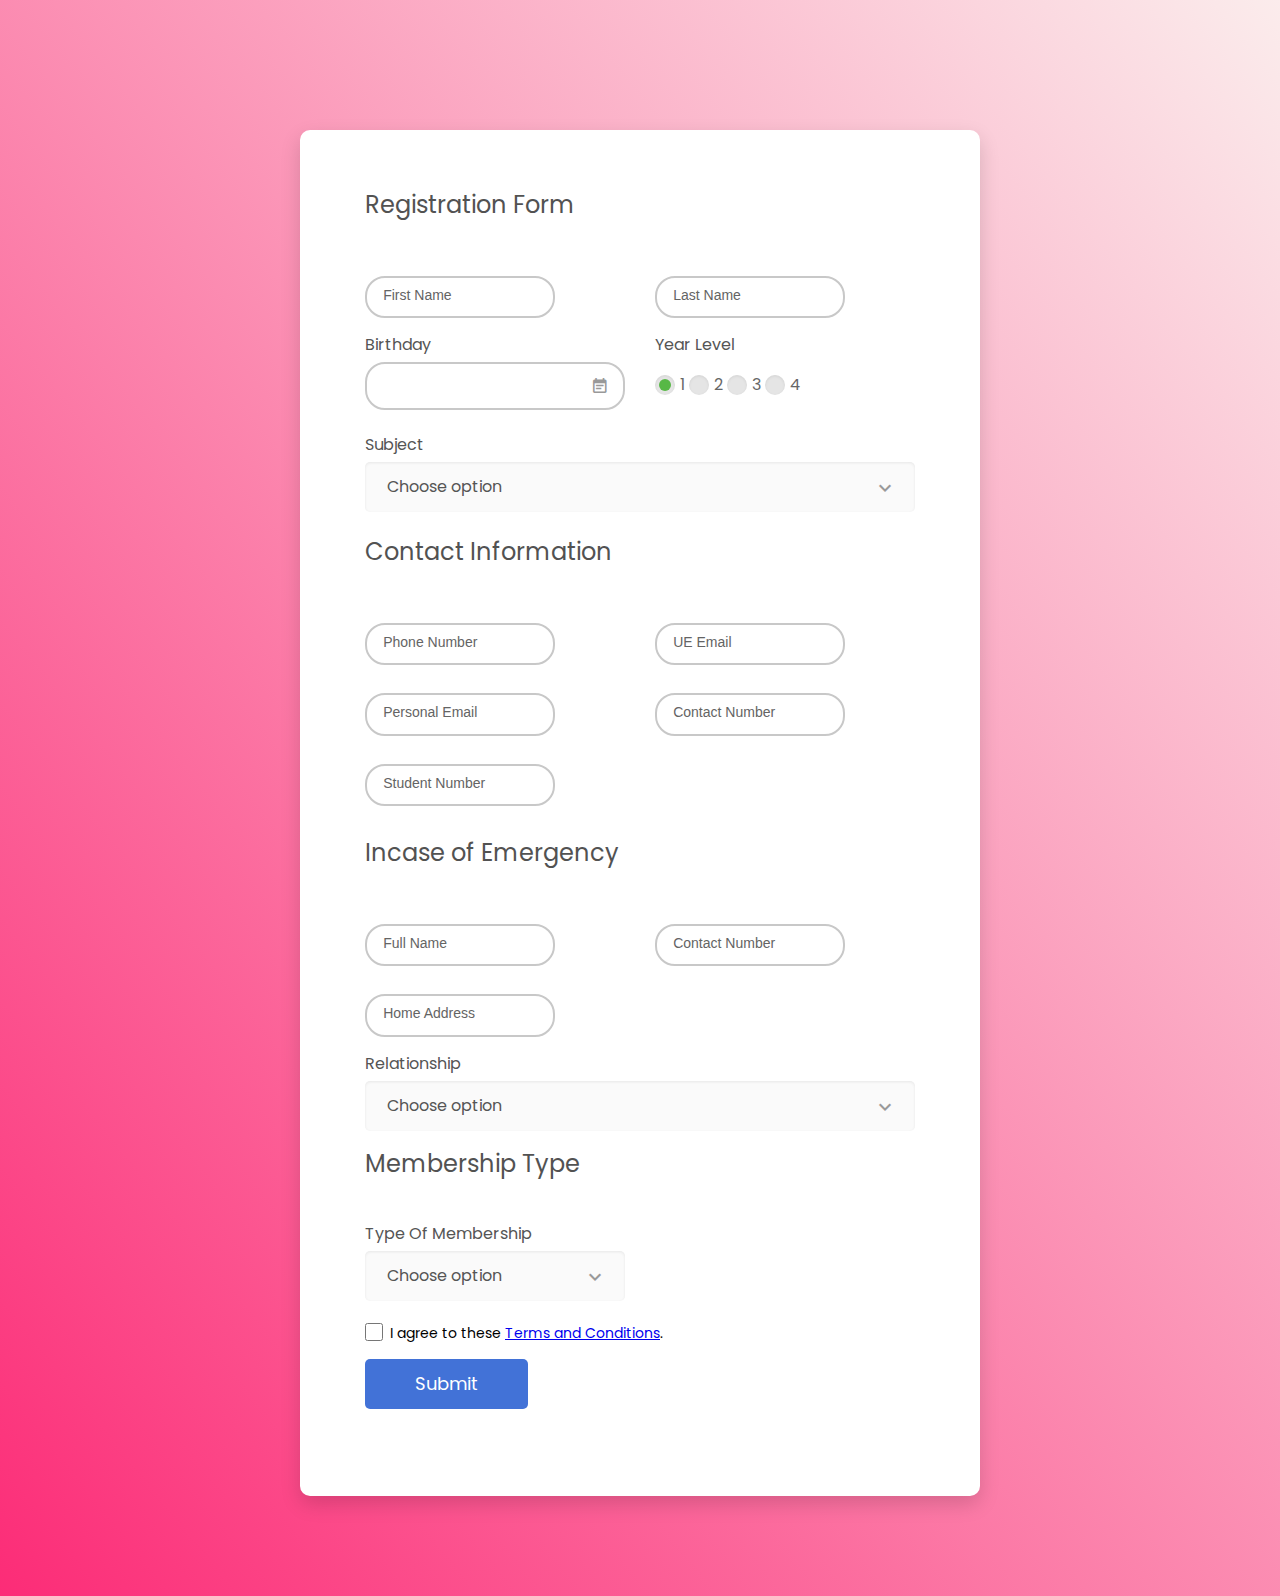
==== commit 39ba59c3: "Change input in login form" ====
--- a/index.html
+++ b/index.html
@@ -32,21 +32,21 @@
                         <div class="row row-space">
                             <div class="col-2">
                                 <div class="input-group">
-                                    <label class="label">first name</label>
-                                    <input class="input--style-4" type="text" name="first_name" required>
-                                </div>
-                            </div>
-                            <div class="col-2">
-                                <div class="input-group">
-                                    <label class="label">last name</label>
-                                    <input class="input--style-4" type="text" name="last_name" required>
-                                </div>
-                            </div>
-                        </div>
-                        <div class="row row-space">
-                            <div class="col-2">
-                                <div class="input-group">
-                                    <label class="label">Birthday</label>
+                                    <input class="input--style-4" type="text" name="first_name" autocomplete="off" required>
+                                    <label class="label">First Name</label>
+                                </div>
+                            </div>
+                            <div class="col-2">
+                                <div class="input-group">
+                                    <input class="input--style-4" type="text" name="last_name" autocomplete="off" required>
+                                    <label class="label">Last Name</label>
+                                </div>
+                            </div>
+                        </div>
+                        <div class="row row-space">
+                            <div class="col-2">
+                                <div class="input-group1">
+                                    <label class="label1">Birthday</label>
                                     <div class="input-group-icon">
                                         <input class="input--style-4 js-datepicker" type="text" name="birthday" required>
                                         <i class="zmdi zmdi-calendar-note input-icon js-btn-calendar"></i>
@@ -54,8 +54,8 @@
                                 </div>
                             </div>
                             <div class="col-2">
-                                <div class="input-group">
-                                    <label class="label">Year Level</label>
+                                <div class="input-group1">
+                                    <label class="label1">Year Level</label>
                                     <div class="p-t-10">
                                         <label class="radio-container ">1
                                             <input type="radio" checked="checked" name="year">
@@ -77,8 +77,8 @@
                                 </div>
                             </div>
                         </div>
-                        <div class="input-group">
-                            <label class="label">Subject</label>
+                        <div class="input-group1">
+                            <label class="label1">Subject</label>
                             <div class="rs-select2 js-select-simple select--no-search">
                                 <select name="subject"  required>
                                     <option disabled="disabled" selected="selected">Choose option</option>
@@ -93,32 +93,32 @@
                         <div class="row row-space">
                             <div class="col-2">
                                 <div class="input-group">
+                                    <input class="input--style-4" type="text" minlength="11" name="phone" autocomplete="off"  required>
                                     <label class="label">Phone Number</label>
-                                    <input class="input--style-4" type="text" minlength="11" name="phone"  required>
-                                </div>
-                            </div>
-                            <div class="col-2">
-                                <div class="input-group">
+                                </div>
+                            </div>
+                            <div class="col-2">
+                                <div class="input-group">
+                                    <input class="input--style-4" type="email" name="email" pattern=".+@ue.edu\.ph" autocomplete="off" required>
                                     <label class="label"> UE Email</label>
-                                    <input class="input--style-4" type="email" name="email"  pattern=".+@ue.edu\.ph">
-                                </div>
-                            </div>
-                            <div class="col-2">
-                                <div class="input-group">
+                                </div>
+                            </div>
+                            <div class="col-2">
+                                <div class="input-group">
+                                    <input class="input--style-4" type="email" name="email" autocomplete="off" required>
                                     <label class="label">Personal Email</label>
-                                    <input class="input--style-4" type="email" name="email"  required>
-                                </div>
-                            </div>
-                            <div class="col-2">
-                                <div class="input-group">
+                                </div>
+                            </div>
+                            <div class="col-2">
+                                <div class="input-group">
+                                    <input class="input--style-4" type="text" minlength="11" autocomplete="off" name="phone" required>
                                     <label class="label">Contact Number</label>
-                                    <input class="input--style-4" type="text" minlength="11" name="phone" required>
-                                </div>
-                            </div>
-                            <div class="col-2">
-                                <div class="input-group">
+                                </div>
+                            </div>
+                            <div class="col-2">
+                                <div class="input-group">
+                                    <input class="input--style-4" minlength="11"type="text" name="studnum" autocomplete="off" required>
                                     <label class="label">Student Number</label>
-                                    <input class="input--style-4" minlength="11"type="text"  name="studnum" required>
                                 </div>
                             </div>
                         </div>
@@ -127,27 +127,27 @@
                         <div class="row row-space">
                             <div class="col-2">
                                 <div class="input-group">
-                                    <label class="label">Full name</label>
-                                    <input class="input--style-4" type="text" name="first_name" required>
-                                </div>
-                            </div>
-                            <div class="col-2">
-                                <div class="input-group">
+                                    <input class="input--style-4" type="text" name="first_name" autocomplete="off" required>
+                                    <label class="label">Full Name</label>
+                                </div>
+                            </div>
+                            <div class="col-2">
+                                <div class="input-group">
+                                    <input class="input--style-4" type="text" minlength="11" name="phone" autocomplete="off" required>
                                     <label class="label">Contact Number</label>
-                                    <input class="input--style-4" type="text" minlength="11" name="phone" required>
                                 </div>
                             </div>
                             
                                 <div class="input-group">
+                                    <input class="input--style-4" type="text" name="address" autocomplete="off" required>
                                     <label class="label">Home Address</label>
-                                    <input class="input--style-4" type="text" name="address" required>
                                 </div>
                             </div>
                             
                                
                             </div>
-                            <div class="input-group">
-                                <label class="label">Relationship</label>
+                            <div class="input-group1">
+                                <label class="label1">Relationship</label>
                                 <div class="rs-select2 js-select-simple select--no-search">
                                     <select name="subject" required>
                                         <option disabled="disabled" selected="selected">Choose option</option>
@@ -158,10 +158,10 @@
                                     <div class="select-dropdown"></div>
                                 </div>
                                 <div class="p-t-15">
-                                    <div class="input-group">
+                                    <div class="input-group1">
                                     <h2 class="title">Membership Type</h2>
                                 <div class="col-2">
-                                        <label class="label">Type of Membership</label>
+                                        <label class="label1">Type of Membership</label>
                                         <div class="rs-select2 js-select-simple select--no-search" required>
                                             <select name="subject">
                                                 <option disabled="disabled" selected="selected">Choose option</option>
--- a/css/main.css
+++ b/css/main.css
@@ -2,654 +2,677 @@
 /* ==========================================================================
    #FONT
    ========================================================================== */
-.font-robo {
-  font-family: "Roboto", "Arial", "Helvetica Neue", sans-serif;
-}
-
-.font-poppins {
-  font-family: "Poppins", "Arial", "Helvetica Neue", sans-serif;
-}
-
-/* ==========================================================================
-   #GRID
-   ========================================================================== */
-.row {
-  display: -webkit-box;
-  display: -webkit-flex;
-  display: -moz-box;
-  display: -ms-flexbox;
-  display: flex;
-  -webkit-flex-wrap: wrap;
-  -ms-flex-wrap: wrap;
-  flex-wrap: wrap;
-}
-
-.row-space {
-  -webkit-box-pack: justify;
-  -webkit-justify-content: space-between;
-  -moz-box-pack: justify;
-  -ms-flex-pack: justify;
-  justify-content: space-between;
-}
-
-.col-2 {
-  width: -webkit-calc((100% - 30px) / 2);
-  width: -moz-calc((100% - 30px) / 2);
-  width: calc((100% - 30px) / 2);
-}
-
-@media (max-width: 767px) {
+   .font-robo {
+    font-family: "Roboto", "Arial", "Helvetica Neue", sans-serif;
+  }
+  
+  .font-poppins {
+    font-family: "Poppins", "Arial", "Helvetica Neue", sans-serif;
+  }
+  
+  /* ==========================================================================
+     #GRID
+     ========================================================================== */
+  .row {
+    display: -webkit-box;
+    display: -webkit-flex;
+    display: -moz-box;
+    display: -ms-flexbox;
+    display: flex;
+    -webkit-flex-wrap: wrap;
+    -ms-flex-wrap: wrap;
+    flex-wrap: wrap;
+  }
+  
+  .row-space {
+    -webkit-box-pack: justify;
+    -webkit-justify-content: space-between;
+    -moz-box-pack: justify;
+    -ms-flex-pack: justify;
+    justify-content: space-between;
+  }
+  
   .col-2 {
+    width: -webkit-calc((100% - 30px) / 2);
+    width: -moz-calc((100% - 30px) / 2);
+    width: calc((100% - 30px) / 2);
+  }
+  
+  @media (max-width: 767px) {
+    .col-2 {
+      width: 100%;
+    }
+  }
+  
+  /* ==========================================================================
+     #BOX-SIZING
+     ========================================================================== */
+  /**
+   * More sensible default box-sizing:
+   * css-tricks.com/inheriting-box-sizing-probably-slightly-better-best-practice
+   */
+  html {
+    -webkit-box-sizing: border-box;
+    -moz-box-sizing: border-box;
+    box-sizing: border-box;
+  }
+  
+  * {
+    padding: 0;
+    margin: 0;
+  }
+  
+  *, *:before, *:after {
+    -webkit-box-sizing: inherit;
+    -moz-box-sizing: inherit;
+    box-sizing: inherit;
+  }
+  
+  /* ==========================================================================
+     #RESET
+     ========================================================================== */
+  /**
+   * A very simple reset that sits on top of Normalize.css.
+   */
+  body,
+  h1, h2, h3, h4, h5, h6,
+  blockquote, p, pre,
+  dl, dd, ol, ul,
+  figure,
+  hr,
+  fieldset, legend {
+    margin: 0;
+    padding: 0;
+  }
+  
+  /**
+   * Remove trailing margins from nested lists.
+   */
+  li > ol,
+  li > ul {
+    margin-bottom: 0;
+  }
+  
+  /**
+   * Remove default table spacing.
+   */
+  table {
+    border-collapse: collapse;
+    border-spacing: 0;
+  }
+  
+  /**
+   * 1. Reset Chrome and Firefox behaviour which sets a `min-width: min-content;`
+   *    on fieldsets.
+   */
+  fieldset {
+    min-width: 0;
+    /* [1] */
+    border: 0;
+  }
+  
+  button {
+    outline: none;
+    background: none;
+    border: none;
+  }
+  
+  /* ==========================================================================
+     #PAGE WRAPPER
+     ========================================================================== */
+  .page-wrapper {
+    min-height: 100vh;
+  }
+  
+  body {
+    font-family: "Poppins", "Arial", "Helvetica Neue", sans-serif;
+    font-weight: 400;
+    font-size: 14px;
+  }
+  
+  h1, h2, h3, h4, h5, h6 {
+    font-weight: 400;
+  }
+  
+  h1 {
+    font-size: 36px;
+  }
+  
+  h2 {
+    font-size: 30px;
+  }
+  
+  h3 {
+    font-size: 24px;
+  }
+  
+  h4 {
+    font-size: 18px;
+  }
+  
+  h5 {
+    font-size: 15px;
+  }
+  
+  h6 {
+    font-size: 13px;
+  }
+  
+  /* ==========================================================================
+     #BACKGROUND
+     ========================================================================== */
+  .bg-blue {
+    background: #f4c2c2;
+  }
+  
+  .bg-red {
+    background: #fbecec;
+  }
+  
+  .bg-gra-01 {
+    background: -webkit-gradient(linear, left bottom, left top, from(#f4c2c2), to(#fbecec));
+    background: -webkit-linear-gradient(bottom, #f4c2c2 0%, #fbecec 100%);
+    background: -moz-linear-gradient(bottom, #f4c2c2 0%, #fbecec 100%);
+    background: -o-linear-gradient(bottom, #f4c2c2 0%, #fbecec 100%);
+    background: linear-gradient(to top, #f4c2c2 0%, #fbecec 100%);
+  }
+  
+  .bg-gra-02 {
+    background: -webkit-gradient(linear, left bottom, right top, from(#fc2c77), to(#fbecec));
+    background: -webkit-linear-gradient(bottom left, #fc2c77 0%, #fbecec 100%);
+    background: -moz-linear-gradient(bottom left, #fc2c77 0%, #fbecec 100%);
+    background: -o-linear-gradient(bottom left, #fc2c77 0%, #fbecec 100%);
+    background: linear-gradient(to top right, #fc2c77 0%, #fbecec 100%);
+  }
+  
+  /* ==========================================================================
+     #SPACING
+     ========================================================================== */
+  .p-t-100 {
+    padding-top: 100px;
+  }
+  
+  .p-t-130 {
+    padding-top: 130px;
+  }
+  
+  .p-t-180 {
+    padding-top: 180px;
+  }
+  
+  .p-t-20 {
+    padding-top: 20px;
+  }
+  
+  .p-t-15 {
+    padding-top: 15px;
+  }
+  
+  .p-t-10 {
+    padding-top: 10px;
+  }
+  
+  .p-t-30 {
+    padding-top: 30px;
+  }
+  
+  .p-b-100 {
+    padding-bottom: 100px;
+  }
+  
+  .m-r-45 {
+    margin-right: 45px;
+  }
+  
+  /* ==========================================================================
+     #WRAPPER
+     ========================================================================== */
+  .wrapper {
+    margin: 0 auto;
+  }
+  
+  .wrapper--w960 {
+    max-width: 960px;
+  }
+  
+  .wrapper--w780 {
+    max-width: 780px;
+  }
+  
+  .wrapper--w680 {
+    max-width: 680px;
+  }
+  
+  /* ==========================================================================
+     #BUTTON
+     ========================================================================== */
+  .btn {
+    display: inline-block;
+    line-height: 50px;
+    padding: 0 50px;
+    -webkit-transition: all 0.4s ease;
+    -o-transition: all 0.4s ease;
+    -moz-transition: all 0.4s ease;
+    transition: all 0.4s ease;
+    cursor: pointer;
+    font-size: 18px;
+    color: #fff;
+    font-family: "Poppins", "Arial", "Helvetica Neue", sans-serif;
+  }
+  
+  .btn--radius {
+    -webkit-border-radius: 3px;
+    -moz-border-radius: 3px;
+    border-radius: 3px;
+  }
+  
+  .btn--radius-2 {
+    -webkit-border-radius: 5px;
+    -moz-border-radius: 5px;
+    border-radius: 5px;
+  }
+  
+  .btn--pill {
+    -webkit-border-radius: 20px;
+    -moz-border-radius: 20px;
+    border-radius: 20px;
+  }
+  
+  .btn--green {
+    background: #57b846;
+  }
+  
+  .btn--green:hover {
+    background: #4dae3c;
+  }
+  
+  .btn--blue {
+    background: #4272d7;
+  }
+  
+  .btn--blue:hover {
+    background: #3868cd;
+  }
+  
+  /* ==========================================================================
+     #DATE PICKER
+     ========================================================================== */
+  td.active {
+    background-color: #2c6ed5;
+  }
+  
+  input[type="date" i] {
+    padding: 14px;
+  }
+  
+  .table-condensed td, .table-condensed th {
+    font-size: 14px;
+    font-family: "Roboto", "Arial", "Helvetica Neue", sans-serif;
+    font-weight: 400;
+  }
+  
+  .daterangepicker td {
+    width: 40px;
+    height: 30px;
+  }
+  
+  .daterangepicker {
+    border: none;
+    -webkit-box-shadow: 0px 8px 20px 0px rgba(0, 0, 0, 0.15);
+    -moz-box-shadow: 0px 8px 20px 0px rgba(0, 0, 0, 0.15);
+    box-shadow: 0px 8px 20px 0px rgba(0, 0, 0, 0.15);
+    display: none;
+    border: 1px solid #e0e0e0;
+    margin-top: 5px;
+  }
+  
+  .daterangepicker::after, .daterangepicker::before {
+    display: none;
+  }
+  
+  .daterangepicker thead tr th {
+    padding: 10px 0;
+  }
+  
+  .daterangepicker .table-condensed th select {
+    border: 1px solid #ccc;
+    -webkit-border-radius: 3px;
+    -moz-border-radius: 3px;
+    border-radius: 3px;
+    font-size: 14px;
+    padding: 5px;
+    outline: none;
+  }
+  
+  /* ==========================================================================
+     #FORM
+     ========================================================================== */
+  input {
+    outline: none;
+    margin: 0;
+    border: none;
+    -webkit-box-shadow: none;
+    -moz-box-shadow: none;
+    box-shadow: none;
     width: 100%;
-  }
-}
-
-/* ==========================================================================
-   #BOX-SIZING
-   ========================================================================== */
-/**
- * More sensible default box-sizing:
- * css-tricks.com/inheriting-box-sizing-probably-slightly-better-best-practice
- */
-html {
-  -webkit-box-sizing: border-box;
-  -moz-box-sizing: border-box;
-  box-sizing: border-box;
-}
-
-* {
-  padding: 0;
-  margin: 0;
-}
-
-*, *:before, *:after {
-  -webkit-box-sizing: inherit;
-  -moz-box-sizing: inherit;
-  box-sizing: inherit;
-}
-
-/* ==========================================================================
-   #RESET
-   ========================================================================== */
-/**
- * A very simple reset that sits on top of Normalize.css.
- */
-body,
-h1, h2, h3, h4, h5, h6,
-blockquote, p, pre,
-dl, dd, ol, ul,
-figure,
-hr,
-fieldset, legend {
-  margin: 0;
-  padding: 0;
-}
-
-/**
- * Remove trailing margins from nested lists.
- */
-li > ol,
-li > ul {
-  margin-bottom: 0;
-}
-
-/**
- * Remove default table spacing.
- */
-table {
-  border-collapse: collapse;
-  border-spacing: 0;
-}
-
-/**
- * 1. Reset Chrome and Firefox behaviour which sets a `min-width: min-content;`
- *    on fieldsets.
- */
-fieldset {
-  min-width: 0;
-  /* [1] */
-  border: 0;
-}
-
-button {
-  outline: none;
-  background: none;
-  border: none;
-}
-
-/* ==========================================================================
-   #PAGE WRAPPER
-   ========================================================================== */
-.page-wrapper {
-  min-height: 100vh;
-}
-
-body {
-  font-family: "Poppins", "Arial", "Helvetica Neue", sans-serif;
-  font-weight: 400;
-  font-size: 14px;
-}
-
-h1, h2, h3, h4, h5, h6 {
-  font-weight: 400;
-}
-
-h1 {
-  font-size: 36px;
-}
-
-h2 {
-  font-size: 30px;
-}
-
-h3 {
-  font-size: 24px;
-}
-
-h4 {
-  font-size: 18px;
-}
-
-h5 {
-  font-size: 15px;
-}
-
-h6 {
-  font-size: 13px;
-}
-
-/* ==========================================================================
-   #BACKGROUND
-   ========================================================================== */
-.bg-blue {
-  background: #f4c2c2;
-}
-
-.bg-red {
-  background: #fbecec;
-}
-
-.bg-gra-01 {
-  background: -webkit-gradient(linear, left bottom, left top, from(#f4c2c2), to(#fbecec));
-  background: -webkit-linear-gradient(bottom, #f4c2c2 0%, #fbecec 100%);
-  background: -moz-linear-gradient(bottom, #f4c2c2 0%, #fbecec 100%);
-  background: -o-linear-gradient(bottom, #f4c2c2 0%, #fbecec 100%);
-  background: linear-gradient(to top, #f4c2c2 0%, #fbecec 100%);
-}
-
-.bg-gra-02 {
-  background: -webkit-gradient(linear, left bottom, right top, from(#fc2c77), to(#fbecec));
-  background: -webkit-linear-gradient(bottom left, #fc2c77 0%, #fbecec 100%);
-  background: -moz-linear-gradient(bottom left, #fc2c77 0%, #fbecec 100%);
-  background: -o-linear-gradient(bottom left, #fc2c77 0%, #fbecec 100%);
-  background: linear-gradient(to top right, #fc2c77 0%, #fbecec 100%);
-}
-
-/* ==========================================================================
-   #SPACING
-   ========================================================================== */
-.p-t-100 {
-  padding-top: 100px;
-}
-
-.p-t-130 {
-  padding-top: 130px;
-}
-
-.p-t-180 {
-  padding-top: 180px;
-}
-
-.p-t-20 {
-  padding-top: 20px;
-}
-
-.p-t-15 {
-  padding-top: 15px;
-}
-
-.p-t-10 {
-  padding-top: 10px;
-}
-
-.p-t-30 {
-  padding-top: 30px;
-}
-
-.p-b-100 {
-  padding-bottom: 100px;
-}
-
-.m-r-45 {
-  margin-right: 45px;
-}
-
-/* ==========================================================================
-   #WRAPPER
-   ========================================================================== */
-.wrapper {
-  margin: 0 auto;
-}
-
-.wrapper--w960 {
-  max-width: 960px;
-}
-
-.wrapper--w780 {
-  max-width: 780px;
-}
-
-.wrapper--w680 {
-  max-width: 680px;
-}
-
-/* ==========================================================================
-   #BUTTON
-   ========================================================================== */
-.btn {
-  display: inline-block;
-  line-height: 50px;
-  padding: 0 50px;
-  -webkit-transition: all 0.4s ease;
-  -o-transition: all 0.4s ease;
-  -moz-transition: all 0.4s ease;
-  transition: all 0.4s ease;
-  cursor: pointer;
-  font-size: 18px;
-  color: #fff;
-  font-family: "Poppins", "Arial", "Helvetica Neue", sans-serif;
-}
-
-.btn--radius {
-  -webkit-border-radius: 3px;
-  -moz-border-radius: 3px;
-  border-radius: 3px;
-}
-
-.btn--radius-2 {
-  -webkit-border-radius: 5px;
-  -moz-border-radius: 5px;
-  border-radius: 5px;
-}
-
-.btn--pill {
-  -webkit-border-radius: 20px;
-  -moz-border-radius: 20px;
-  border-radius: 20px;
-}
-
-.btn--green {
-  background: #57b846;
-}
-
-.btn--green:hover {
-  background: #4dae3c;
-}
-
-.btn--blue {
-  background: #4272d7;
-}
-
-.btn--blue:hover {
-  background: #3868cd;
-}
-
-/* ==========================================================================
-   #DATE PICKER
-   ========================================================================== */
-td.active {
-  background-color: #2c6ed5;
-}
-
-input[type="date" i] {
-  padding: 14px;
-}
-
-.table-condensed td, .table-condensed th {
-  font-size: 14px;
-  font-family: "Roboto", "Arial", "Helvetica Neue", sans-serif;
-  font-weight: 400;
-}
-
-.daterangepicker td {
-  width: 40px;
-  height: 30px;
-}
-
-.daterangepicker {
-  border: none;
-  -webkit-box-shadow: 0px 8px 20px 0px rgba(0, 0, 0, 0.15);
-  -moz-box-shadow: 0px 8px 20px 0px rgba(0, 0, 0, 0.15);
-  box-shadow: 0px 8px 20px 0px rgba(0, 0, 0, 0.15);
-  display: none;
-  border: 1px solid #e0e0e0;
-  margin-top: 5px;
-}
-
-.daterangepicker::after, .daterangepicker::before {
-  display: none;
-}
-
-.daterangepicker thead tr th {
-  padding: 10px 0;
-}
-
-.daterangepicker .table-condensed th select {
-  border: 1px solid #ccc;
-  -webkit-border-radius: 3px;
-  -moz-border-radius: 3px;
-  border-radius: 3px;
-  font-size: 14px;
-  padding: 5px;
-  outline: none;
-}
-
-/* ==========================================================================
-   #FORM
-   ========================================================================== */
-input {
-  outline: none;
-  margin: 0;
-  border: none;
-  -webkit-box-shadow: none;
-  -moz-box-shadow: none;
-  box-shadow: none;
-  width: 100%;
-  font-size: 14px;
-  font-family: inherit;
-}
-
-.input--style-4 {
-  line-height: 50px;
-  background: #fafafa;
-  -webkit-box-shadow: inset 0px 1px 3px 0px rgba(0, 0, 0, 0.08);
-  -moz-box-shadow: inset 0px 1px 3px 0px rgba(0, 0, 0, 0.08);
-  box-shadow: inset 0px 1px 3px 0px rgba(0, 0, 0, 0.08);
-  -webkit-border-radius: 5px;
-  -moz-border-radius: 5px;
-  border-radius: 5px;
-  padding: 0 20px;
-  font-size: 16px;
-  color: #666;
-  -webkit-transition: all 0.4s ease;
-  -o-transition: all 0.4s ease;
-  -moz-transition: all 0.4s ease;
-  transition: all 0.4s ease;
-}
-
-.input--style-4::-webkit-input-placeholder {
-  /* WebKit, Blink, Edge */
-  color: #666;
-}
-
-.input--style-4:-moz-placeholder {
-  /* Mozilla Firefox 4 to 18 */
-  color: #666;
-  opacity: 1;
-}
-
-.input--style-4::-moz-placeholder {
-  /* Mozilla Firefox 19+ */
-  color: #666;
-  opacity: 1;
-}
-
-.input--style-4:-ms-input-placeholder {
-  /* Internet Explorer 10-11 */
-  color: #666;
-}
-
-.input--style-4:-ms-input-placeholder {
-  /* Microsoft Edge */
-  color: #666;
-}
-
-.label {
-  font-size: 16px;
-  color: #555;
-  text-transform: capitalize;
-  display: block;
-  margin-bottom: 5px;
-}
-
-.radio-container {
-  display: inline-block;
-  position: relative;
-  padding-left: 25px;
-  cursor: pointer;
-  font-size: 16px;
-  color: #666;
-  -webkit-user-select: none;
-  -moz-user-select: none;
-  -ms-user-select: none;
-  user-select: none;
-}
-
-.radio-container input {
-  position: absolute;
-  opacity: 0;
-  cursor: pointer;
-}
-
-.radio-container input:checked ~ .checkmark {
-  background-color: #e5e5e5;
-}
-
-.radio-container input:checked ~ .checkmark:after {
-  display: block;
-}
-.tacbox {
-  display:inline-block;
-  padding-left: 25px;
-}
-
-.tacbox input {
-  position: absolute;
-  left: 0;
-  height: 1.3em;
-  width: 1.3em;
-  vertical-align: middle;
-  
-}
-.radio-container .checkmark:after {
-  top: 50%;
-  left: 50%;
-  -webkit-transform: translate(-50%, -50%);
-  -moz-transform: translate(-50%, -50%);
-  -ms-transform: translate(-50%, -50%);
-  -o-transform: translate(-50%, -50%);
-  transform: translate(-50%, -50%);
-  width: 12px;
-  height: 12px;
-  -webkit-border-radius: 50%;
-  -moz-border-radius: 50%;
-  border-radius: 50%;
-  background: #57b846;
-}
-
-.checkmark {
-  position: absolute;
-  top: 50%;
-  -webkit-transform: translateY(-50%);
-  -moz-transform: translateY(-50%);
-  -ms-transform: translateY(-50%);
-  -o-transform: translateY(-50%);
-  transform: translateY(-50%);
-  left: 0;
-  height: 20px;
-  width: 20px;
-  background-color: #e5e5e5;
-  -webkit-border-radius: 50%;
-  -moz-border-radius: 50%;
-  border-radius: 50%;
-  -webkit-box-shadow: inset 0px 1px 3px 0px rgba(0, 0, 0, 0.08);
-  -moz-box-shadow: inset 0px 1px 3px 0px rgba(0, 0, 0, 0.08);
-  box-shadow: inset 0px 1px 3px 0px rgba(0, 0, 0, 0.08);
-}
-
-.checkmark:after {
-  content: "";
-  position: absolute;
-  display: none;
-}
-
-.input-group {
-  position: relative;
-  margin-bottom: 22px;
-}
-
-.input-group-icon {
-  position: relative;
-}
-
-.input-icon {
-  position: absolute;
-  font-size: 18px;
-  color: #999;
-  right: 18px;
-  top: 50%;
-  -webkit-transform: translateY(-50%);
-  -moz-transform: translateY(-50%);
-  -ms-transform: translateY(-50%);
-  -o-transform: translateY(-50%);
-  transform: translateY(-50%);
-  cursor: pointer;
-}
-
-
-/* ==========================================================================
-   #SELECT2
-   ========================================================================== */
-.select--no-search .select2-search {
-  display: none !important;
-}
-
-.rs-select2 .select2-container {
-  width: 100% !important;
-  outline: none;
-  background: #fafafa;
-  -webkit-box-shadow: inset 0px 1px 3px 0px rgba(0, 0, 0, 0.08);
-  -moz-box-shadow: inset 0px 1px 3px 0px rgba(0, 0, 0, 0.08);
-  box-shadow: inset 0px 1px 3px 0px rgba(0, 0, 0, 0.08);
-  -webkit-border-radius: 5px;
-  -moz-border-radius: 5px;
-  border-radius: 5px;
-}
-
-.rs-select2 .select2-container .select2-selection--single {
-  outline: none;
-  border: none;
-  height: 50px;
-  background: transparent;
-}
-
-.rs-select2 .select2-container .select2-selection--single .select2-selection__rendered {
-  line-height: 50px;
-  padding-left: 0;
-  color: #555;
-  font-size: 16px;
-  font-family: inherit;
-  padding-left: 22px;
-  padding-right: 50px;
-}
-
-.rs-select2 .select2-container .select2-selection--single .select2-selection__arrow {
-  height: 50px;
-  right: 20px;
-  display: -webkit-box;
-  display: -webkit-flex;
-  display: -moz-box;
-  display: -ms-flexbox;
-  display: flex;
-  -webkit-box-pack: center;
-  -webkit-justify-content: center;
-  -moz-box-pack: center;
-  -ms-flex-pack: center;
-  justify-content: center;
-  -webkit-box-align: center;
-  -webkit-align-items: center;
-  -moz-box-align: center;
-  -ms-flex-align: center;
-  align-items: center;
-}
-
-.rs-select2 .select2-container .select2-selection--single .select2-selection__arrow b {
-  display: none;
-}
-
-.rs-select2 .select2-container .select2-selection--single .select2-selection__arrow:after {
-  font-family: "Material-Design-Iconic-Font";
-  content: '\f2f9';
-  font-size: 24px;
-  color: #999;
-  -webkit-transition: all 0.4s ease;
-  -o-transition: all 0.4s ease;
-  -moz-transition: all 0.4s ease;
-  transition: all 0.4s ease;
-}
-
-.rs-select2 .select2-container.select2-container--open .select2-selection--single .select2-selection__arrow::after {
-  -webkit-transform: rotate(-180deg);
-  -moz-transform: rotate(-180deg);
-  -ms-transform: rotate(-180deg);
-  -o-transform: rotate(-180deg);
-  transform: rotate(-180deg);
-}
-
-.select2-container--open .select2-dropdown--below {
-  border: none;
-  -webkit-border-radius: 3px;
-  -moz-border-radius: 3px;
-  border-radius: 3px;
-  -webkit-box-shadow: 0px 8px 20px 0px rgba(0, 0, 0, 0.15);
-  -moz-box-shadow: 0px 8px 20px 0px rgba(0, 0, 0, 0.15);
-  box-shadow: 0px 8px 20px 0px rgba(0, 0, 0, 0.15);
-  border: 1px solid #e0e0e0;
-  margin-top: 5px;
-  overflow: hidden;
-}
-
-.select2-container--default .select2-results__option {
-  padding-left: 22px;
-}
-
-/* ==========================================================================
-   #TITLE
-   ========================================================================== */
-.title {
-  font-size: 24px;
-  color: #525252;
-  font-weight: 400;
-  margin-bottom: 40px;
-}
-
-/* ==========================================================================
-   #CARD
-   ========================================================================== */
-.card {
-  -webkit-border-radius: 3px;
-  -moz-border-radius: 3px;
-  border-radius: 3px;
-  background: #fff;
-}
-
-.card-4 {
-  background: #fff;
-  -webkit-border-radius: 10px;
-  -moz-border-radius: 10px;
-  border-radius: 10px;
-  -webkit-box-shadow: 0px 8px 20px 0px rgba(0, 0, 0, 0.15);
-  -moz-box-shadow: 0px 8px 20px 0px rgba(0, 0, 0, 0.15);
-  box-shadow: 0px 8px 20px 0px rgba(0, 0, 0, 0.15);
-}
-
-.card-4 .card-body {
-  padding: 57px 65px;
-  padding-bottom: 65px;
-}
-
-@media (max-width: 767px) {
+    font-size: 14px;
+    font-family: inherit;
+  }
+  
+  .input--style-4 {
+    font-size: 100%;
+    padding: 0.8em;
+    outline: none;
+    border: 2px solid rgb(200, 200, 200);
+    background-color: transparent;
+    border-radius: 20px;
+    width: 100%;
+  
+  }
+  
+  .input--style-4::-webkit-input-placeholder {
+    /* WebKit, Blink, Edge */
+    color: #666;
+  }
+  
+  .input--style-4:-moz-placeholder {
+    /* Mozilla Firefox 4 to 18 */
+    color: #666;
+    opacity: 1;
+  }
+  
+  .input--style-4::-moz-placeholder {
+    /* Mozilla Firefox 19+ */
+    color: #666;
+    opacity: 1;
+  }
+  
+  .input--style-4:-ms-input-placeholder {
+    /* Internet Explorer 10-11 */
+    color: #666;
+  }
+  
+  .input--style-4:-ms-input-placeholder {
+    /* Microsoft Edge */
+    color: #666;
+  }
+  .label {
+    font-size: 100%;
+    position: absolute;
+    left: 0;
+    padding: 0.8em;
+    margin-left: 0.5em;
+    pointer-events: none;
+    transition: all 0.3s ease;
+    color: rgb(100, 100, 100);
+  }
+  
+  .label1 {
+    font-size: 16px;
+    color: #555;
+    text-transform: capitalize;
+    display: block;
+    margin-bottom: 5px;
+  }
+  
+  .radio-container {
+    display: inline-block;
+    position: relative;
+    padding-left: 25px;
+    cursor: pointer;
+    font-size: 16px;
+    color: #666;
+    -webkit-user-select: none;
+    -moz-user-select: none;
+    -ms-user-select: none;
+    user-select: none;
+  }
+  
+  .radio-container input {
+    position: absolute;
+    opacity: 0;
+    cursor: pointer;
+  }
+  
+  .radio-container input:checked ~ .checkmark {
+    background-color: #e5e5e5;
+  }
+  
+  .radio-container input:checked ~ .checkmark:after {
+    display: block;
+  }
+  .tacbox {
+    display:inline-block;
+    padding-left: 25px;
+  }
+  
+  .tacbox input {
+    position: absolute;
+    left: 0;
+    height: 1.3em;
+    width: 1.3em;
+    vertical-align: middle;
+    
+  }
+  .radio-container .checkmark:after {
+    top: 50%;
+    left: 50%;
+    -webkit-transform: translate(-50%, -50%);
+    -moz-transform: translate(-50%, -50%);
+    -ms-transform: translate(-50%, -50%);
+    -o-transform: translate(-50%, -50%);
+    transform: translate(-50%, -50%);
+    width: 12px;
+    height: 12px;
+    -webkit-border-radius: 50%;
+    -moz-border-radius: 50%;
+    border-radius: 50%;
+    background: #57b846;
+  }
+  
+  .checkmark {
+    position: absolute;
+    top: 50%;
+    -webkit-transform: translateY(-50%);
+    -moz-transform: translateY(-50%);
+    -ms-transform: translateY(-50%);
+    -o-transform: translateY(-50%);
+    transform: translateY(-50%);
+    left: 0;
+    height: 20px;
+    width: 20px;
+    background-color: #e5e5e5;
+    -webkit-border-radius: 50%;
+    -moz-border-radius: 50%;
+    border-radius: 50%;
+    -webkit-box-shadow: inset 0px 1px 3px 0px rgba(0, 0, 0, 0.08);
+    -moz-box-shadow: inset 0px 1px 3px 0px rgba(0, 0, 0, 0.08);
+    box-shadow: inset 0px 1px 3px 0px rgba(0, 0, 0, 0.08);
+  }
+  
+  .checkmark:after {
+    content: "";
+    position: absolute;
+    display: none;
+  }
+  
+  .input-group1 {
+    position: relative;
+    margin-bottom: 22px;
+  }
+  
+  .input-group {
+    font-family: 'Segoe UI', sans-serif;
+    margin: 1em 0 1em 0;
+    max-width: 190px;
+    position: relative;
+  }
+  
+  .input-group-icon {
+    position: relative;
+  }
+  
+  .input-icon {
+    position: absolute;
+    font-size: 18px;
+    color: #999;
+    right: 18px;
+    top: 50%;
+    -webkit-transform: translateY(-50%);
+    -moz-transform: translateY(-50%);
+    -ms-transform: translateY(-50%);
+    -o-transform: translateY(-50%);
+    transform: translateY(-50%);
+    cursor: pointer;
+  }
+  
+  .input-group :is(input:focus, input:valid)~label {
+    transform: translateY(-50%) scale(.9);
+    margin: 0em;
+    margin-left: 1.3em;
+    padding: 0.4em;
+    background-color: #ffffff;
+  }
+  
+  .input-group :is(input:focus, input:valid) {
+    border-color: rgb(150, 150, 200);
+  }
+  
+  
+  /* ==========================================================================
+     #SELECT2
+     ========================================================================== */
+  .select--no-search .select2-search {
+    display: none !important;
+  }
+  
+  .rs-select2 .select2-container {
+    width: 100% !important;
+    outline: none;
+    background: #fafafa;
+    -webkit-box-shadow: inset 0px 1px 3px 0px rgba(0, 0, 0, 0.08);
+    -moz-box-shadow: inset 0px 1px 3px 0px rgba(0, 0, 0, 0.08);
+    box-shadow: inset 0px 1px 3px 0px rgba(0, 0, 0, 0.08);
+    -webkit-border-radius: 5px;
+    -moz-border-radius: 5px;
+    border-radius: 5px;
+  }
+  
+  .rs-select2 .select2-container .select2-selection--single {
+    outline: none;
+    border: none;
+    height: 50px;
+    background: transparent;
+  }
+  
+  .rs-select2 .select2-container .select2-selection--single .select2-selection__rendered {
+    line-height: 50px;
+    padding-left: 0;
+    color: #555;
+    font-size: 16px;
+    font-family: inherit;
+    padding-left: 22px;
+    padding-right: 50px;
+  }
+  
+  .rs-select2 .select2-container .select2-selection--single .select2-selection__arrow {
+    height: 50px;
+    right: 20px;
+    display: -webkit-box;
+    display: -webkit-flex;
+    display: -moz-box;
+    display: -ms-flexbox;
+    display: flex;
+    -webkit-box-pack: center;
+    -webkit-justify-content: center;
+    -moz-box-pack: center;
+    -ms-flex-pack: center;
+    justify-content: center;
+    -webkit-box-align: center;
+    -webkit-align-items: center;
+    -moz-box-align: center;
+    -ms-flex-align: center;
+    align-items: center;
+  }
+  
+  .rs-select2 .select2-container .select2-selection--single .select2-selection__arrow b {
+    display: none;
+  }
+  
+  .rs-select2 .select2-container .select2-selection--single .select2-selection__arrow:after {
+    font-family: "Material-Design-Iconic-Font";
+    content: '\f2f9';
+    font-size: 24px;
+    color: #999;
+    -webkit-transition: all 0.4s ease;
+    -o-transition: all 0.4s ease;
+    -moz-transition: all 0.4s ease;
+    transition: all 0.4s ease;
+  }
+  
+  .rs-select2 .select2-container.select2-container--open .select2-selection--single .select2-selection__arrow::after {
+    -webkit-transform: rotate(-180deg);
+    -moz-transform: rotate(-180deg);
+    -ms-transform: rotate(-180deg);
+    -o-transform: rotate(-180deg);
+    transform: rotate(-180deg);
+  }
+  
+  .select2-container--open .select2-dropdown--below {
+    border: none;
+    -webkit-border-radius: 3px;
+    -moz-border-radius: 3px;
+    border-radius: 3px;
+    -webkit-box-shadow: 0px 8px 20px 0px rgba(0, 0, 0, 0.15);
+    -moz-box-shadow: 0px 8px 20px 0px rgba(0, 0, 0, 0.15);
+    box-shadow: 0px 8px 20px 0px rgba(0, 0, 0, 0.15);
+    border: 1px solid #e0e0e0;
+    margin-top: 5px;
+    overflow: hidden;
+  }
+  
+  .select2-container--default .select2-results__option {
+    padding-left: 22px;
+  }
+  
+  /* ==========================================================================
+     #TITLE
+     ========================================================================== */
+  .title {
+    font-size: 24px;
+    color: #525252;
+    font-weight: 400;
+    margin-bottom: 40px;
+  }
+  
+  /* ==========================================================================
+     #CARD
+     ========================================================================== */
+  .card {
+    -webkit-border-radius: 3px;
+    -moz-border-radius: 3px;
+    border-radius: 3px;
+    background: #fff;
+  }
+  
+  .card-4 {
+    background: #fff;
+    -webkit-border-radius: 10px;
+    -moz-border-radius: 10px;
+    border-radius: 10px;
+    -webkit-box-shadow: 0px 8px 20px 0px rgba(0, 0, 0, 0.15);
+    -moz-box-shadow: 0px 8px 20px 0px rgba(0, 0, 0, 0.15);
+    box-shadow: 0px 8px 20px 0px rgba(0, 0, 0, 0.15);
+  }
+  
   .card-4 .card-body {
-    padding: 50px 40px;
-  }
-}
+    padding: 57px 65px;
+    padding-bottom: 65px;
+  }
+  
+  @media (max-width: 767px) {
+    .card-4 .card-body {
+      padding: 50px 40px;
+    }
+  }
+  